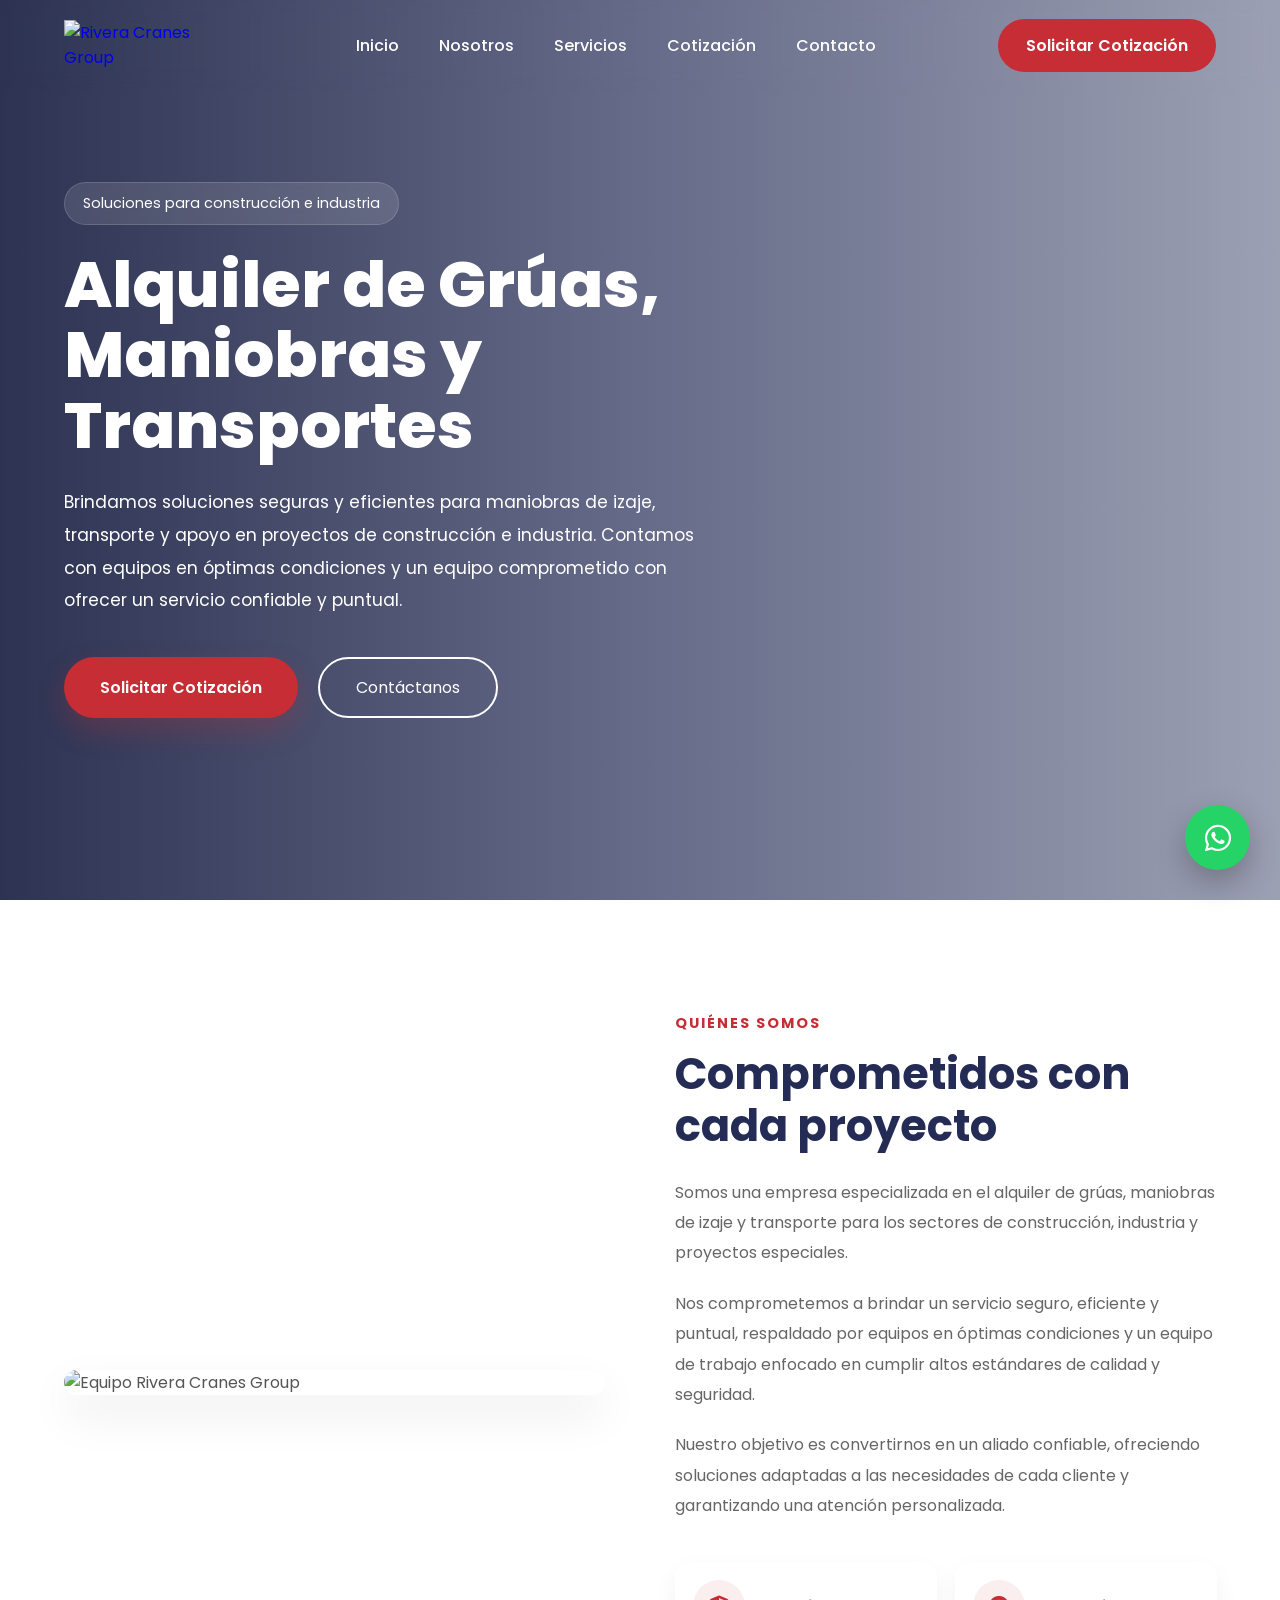
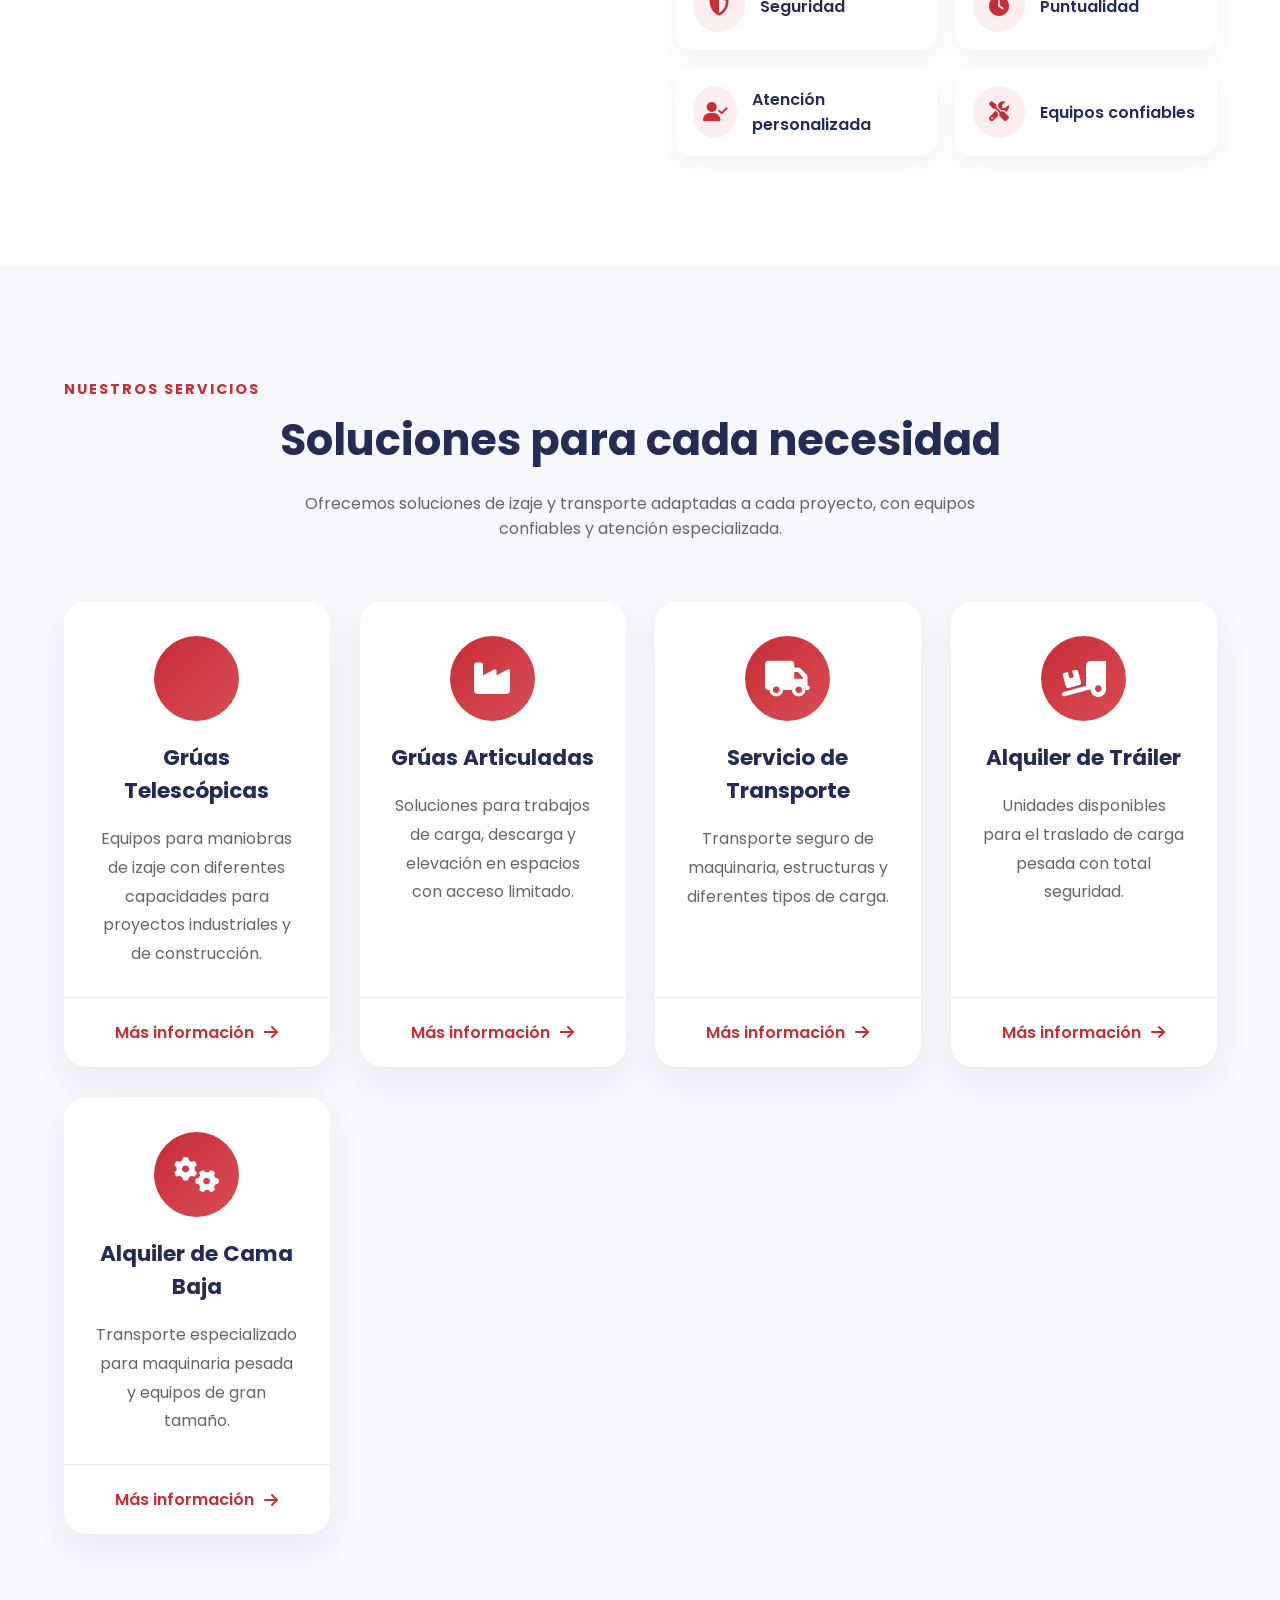
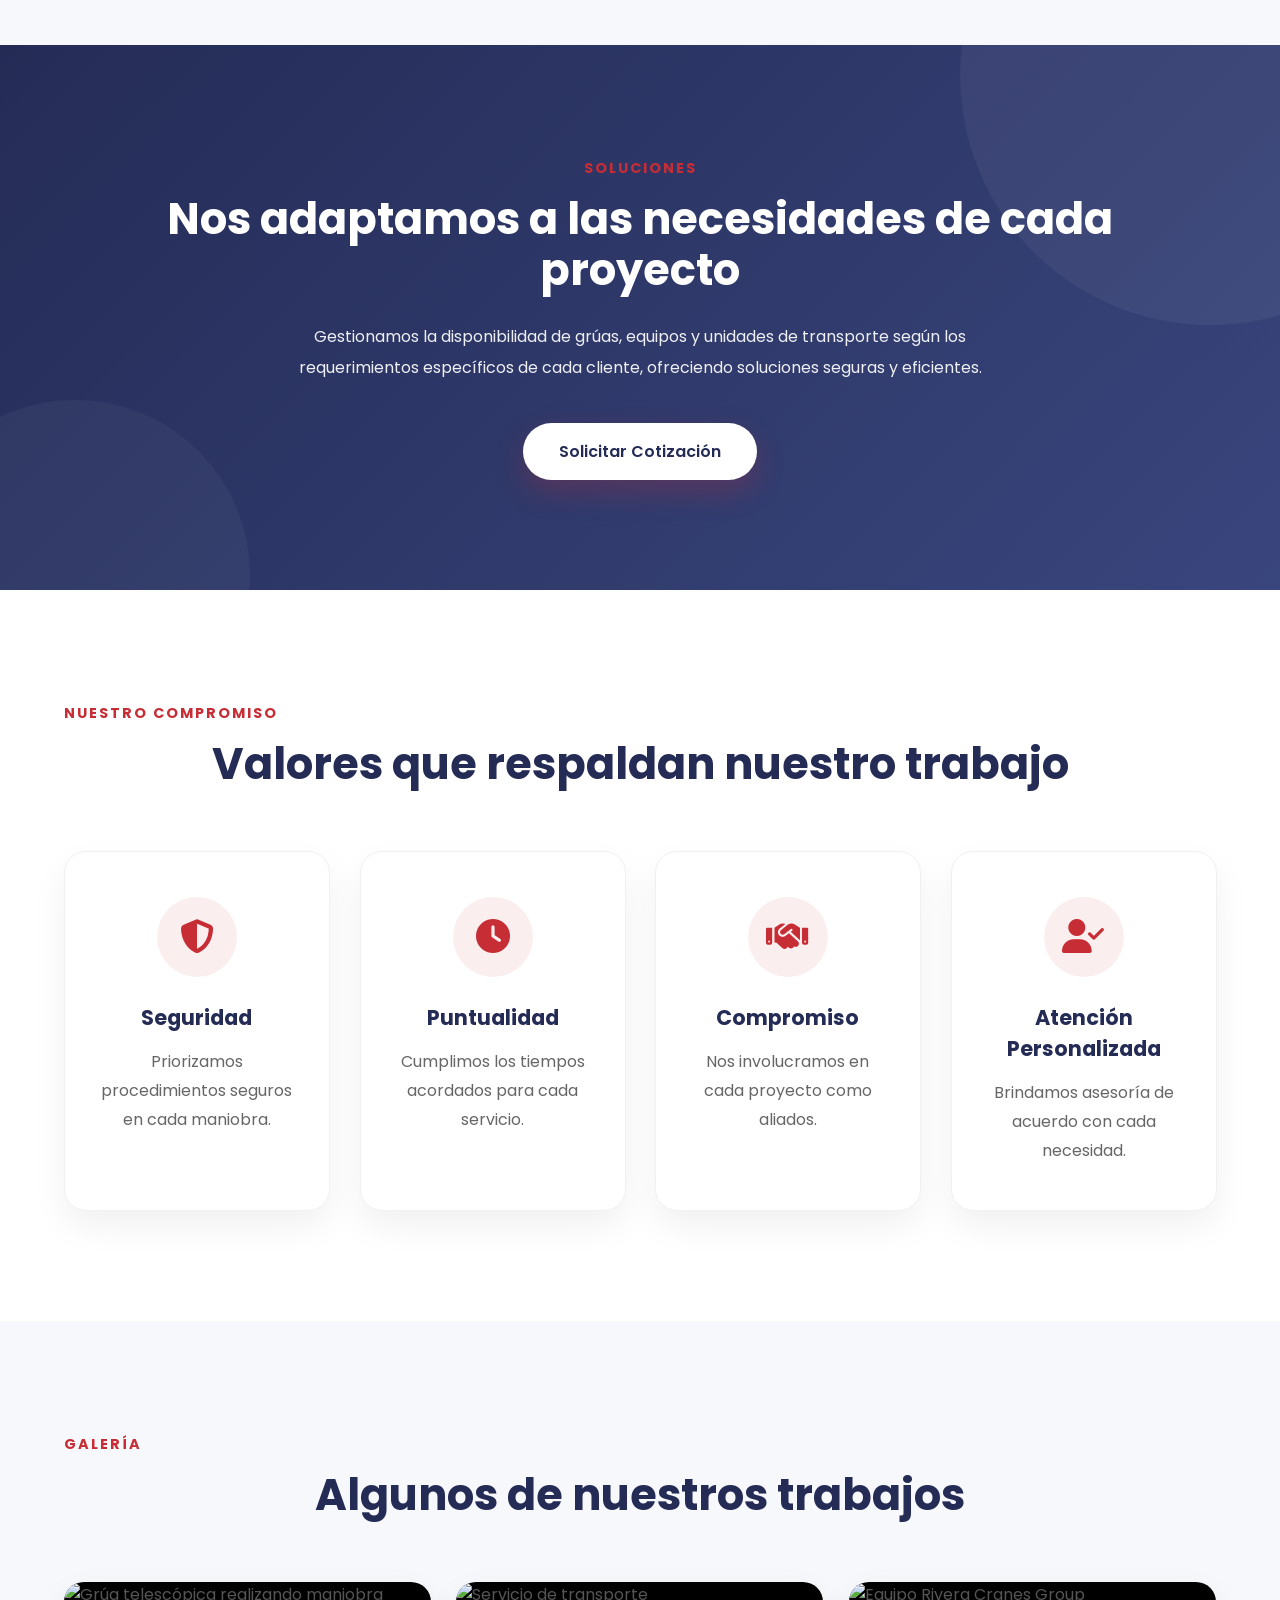
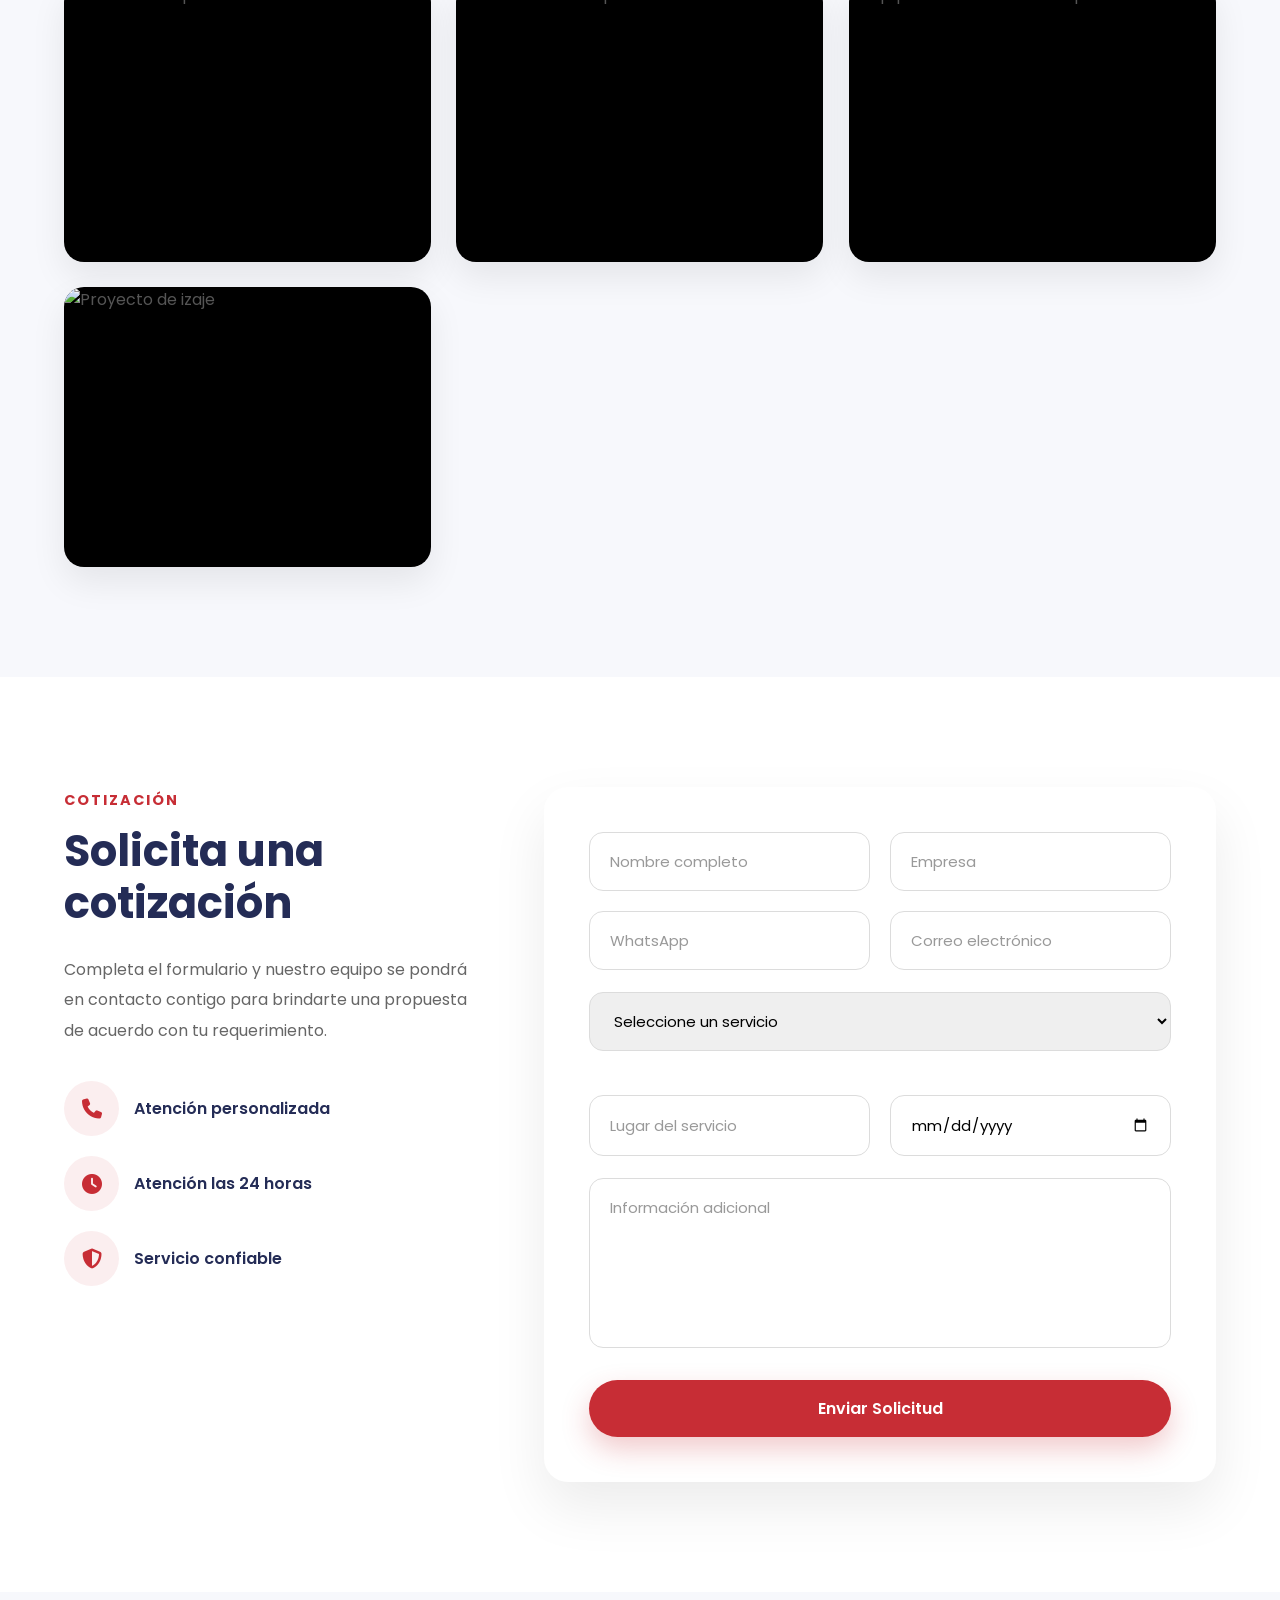
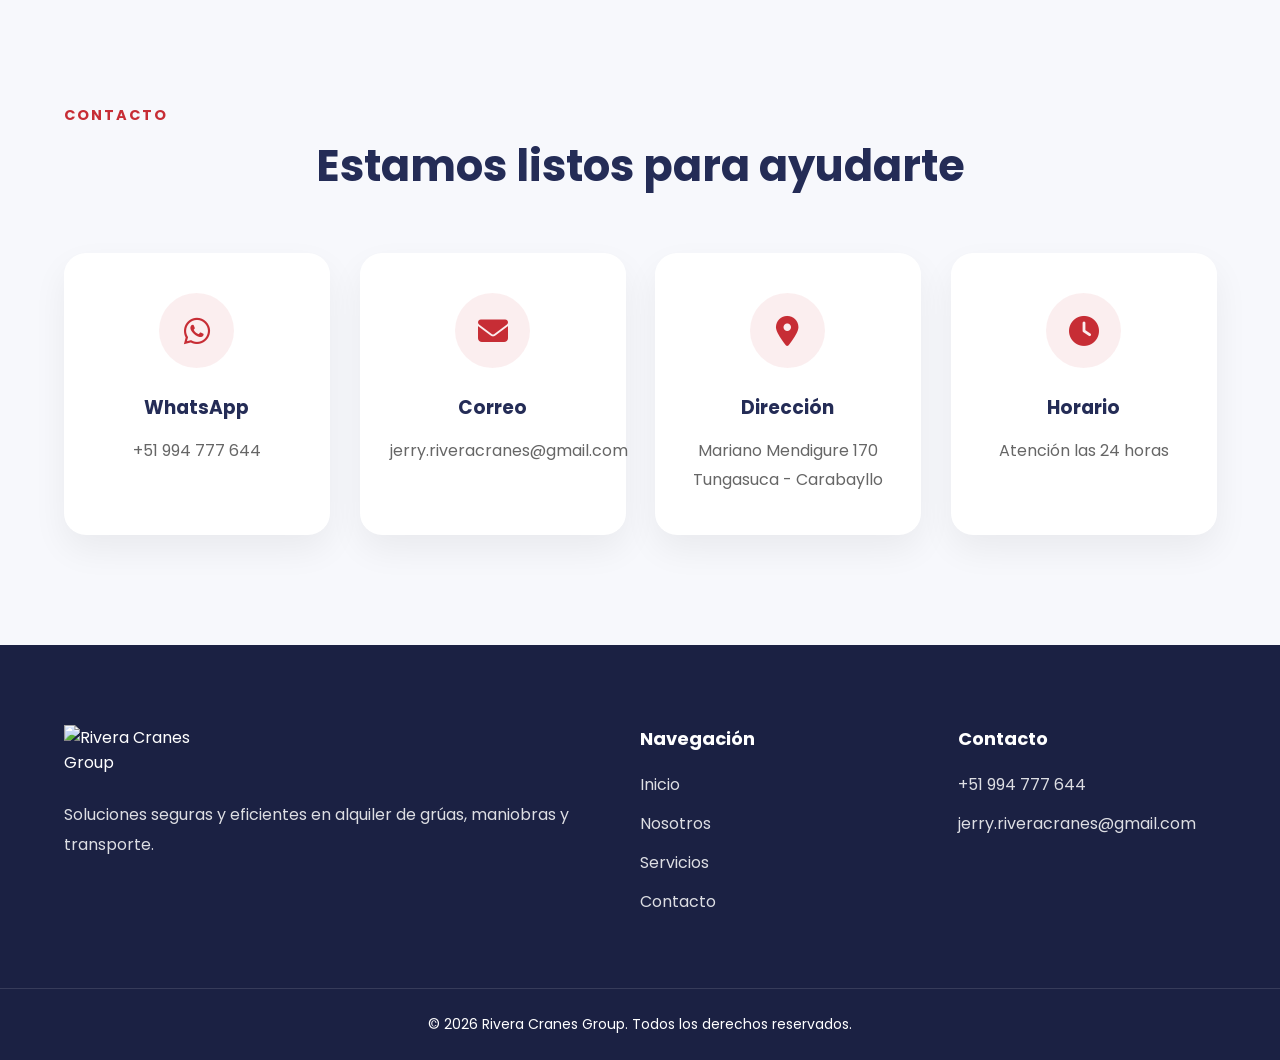
==== index.html @ 87d6855f "first commit" ====
<!DOCTYPE html>
<html lang="es">

<head>

    <meta charset="UTF-8">
    <meta name="viewport" content="width=device-width, initial-scale=1.0">

    <title>Rivera Cranes Group | Alquiler de Grúas, Maniobras y Transportes</title>

    <meta name="description"
        content="Rivera Cranes Group brinda soluciones en alquiler de grúas, maniobras de izaje y transporte para proyectos de construcción e industria.">

    <link rel="preconnect" href="https://fonts.googleapis.com">

    <link rel="preconnect" href="https://fonts.gstatic.com" crossorigin>

    <link
        href="https://fonts.googleapis.com/css2?family=Poppins:wght@300;400;500;600;700;800&display=swap"
        rel="stylesheet">

    <link rel="stylesheet"
        href="https://cdnjs.cloudflare.com/ajax/libs/font-awesome/6.7.1/css/all.min.css">

    <link rel="stylesheet" href="style.css">

</head>

<body>

<!-- ================= HEADER ================= -->

<header class="header">

    <div class="container">

        <nav class="navbar">

            <a href="#inicio" class="logo">

                <img src="logo.png" alt="Rivera Cranes Group" class="logo-img">

            </a>

            <ul class="nav-links">

                <li><a href="#inicio">Inicio</a></li>

                <li><a href="#nosotros">Nosotros</a></li>

                <li><a href="#servicios">Servicios</a></li>

                <li><a href="#cotizacion">Cotización</a></li>

                <li><a href="#contacto">Contacto</a></li>

            </ul>

            <a href="#cotizacion" class="btn-header">

                Solicitar Cotización

            </a>

            <div class="menu-mobile">

                <i class="fa-solid fa-bars"></i>

            </div>

        </nav>

    </div>

</header>

<!-- ================= HERO ================= -->

<section class="hero" id="inicio">

    <div class="hero-overlay"></div>

    <div class="container hero-grid">

        <div class="hero-content">

            <span class="hero-badge">

                Soluciones para construcción e industria

            </span>

            <h1>

                Alquiler de Grúas,
                Maniobras y
                Transportes

            </h1>

            <p>

                Brindamos soluciones seguras y eficientes para maniobras de
                izaje, transporte y apoyo en proyectos de construcción e
                industria. Contamos con equipos en óptimas condiciones y un
                equipo comprometido con ofrecer un servicio confiable y puntual.

            </p>

            <div class="hero-buttons">

                <a href="#cotizacion" class="btn-primary">

                    Solicitar Cotización

                </a>

                <a href="#contacto" class="btn-secondary">

                    Contáctanos

                </a>

            </div>

        </div>

    </div>

</section>

<main>

<!-- ================= NOSOTROS ================= -->

<section class="nosotros section" id="nosotros">

    <div class="container about-grid">

        <div class="about-image">

            <img
                src="img/nosotros.jpg"
                alt="Equipo Rivera Cranes Group">

        </div>

        <div class="about-text">

            <span class="section-subtitle">

                QUIÉNES SOMOS

            </span>

            <h2>

                Comprometidos con cada proyecto

            </h2>

            <p>

                Somos una empresa especializada en el alquiler de grúas,
                maniobras de izaje y transporte para los sectores de
                construcción, industria y proyectos especiales.

            </p>

            <p>

                Nos comprometemos a brindar un servicio seguro, eficiente
                y puntual, respaldado por equipos en óptimas condiciones
                y un equipo de trabajo enfocado en cumplir altos estándares
                de calidad y seguridad.

            </p>

            <p>

                Nuestro objetivo es convertirnos en un aliado confiable,
                ofreciendo soluciones adaptadas a las necesidades de cada
                cliente y garantizando una atención personalizada.

            </p>

            <div class="about-features">

                <div>

                    <i class="fa-solid fa-shield-halved"></i>

                    <span>Seguridad</span>

                </div>

                <div>

                    <i class="fa-solid fa-clock"></i>

                    <span>Puntualidad</span>

                </div>

                <div>

                    <i class="fa-solid fa-user-check"></i>

                    <span>Atención personalizada</span>

                </div>

                <div>

                    <i class="fa-solid fa-screwdriver-wrench"></i>

                    <span>Equipos confiables</span>

                </div>

            </div>

        </div>

    </div>

</section>

<!-- ================= SERVICIOS ================= -->

<section class="servicios section" id="servicios">

    <div class="container">

        <span class="section-subtitle">

            NUESTROS SERVICIOS

        </span>

        <h2>

            Soluciones para cada necesidad

        </h2>

        <p class="section-description">

            Ofrecemos soluciones de izaje y transporte adaptadas
            a cada proyecto, con equipos confiables y atención
            especializada.

        </p>

        <div class="services-grid">

            <article class="service-card">

                <div class="service-icon">

                    <i class="fa-solid fa-crane"></i>

                </div>

                <h3>

                    Grúas Telescópicas

                </h3>

                <p>

                    Equipos para maniobras de izaje con diferentes
                    capacidades para proyectos industriales y de
                    construcción.

                </p>

                <a href="servicios/gruas-telescopicas.html">

                    Más información

                    <i class="fa-solid fa-arrow-right"></i>

                </a>

            </article>

            <article class="service-card">

                <div class="service-icon">

                    <i class="fa-solid fa-industry"></i>

                </div>

                <h3>

                    Grúas Articuladas

                </h3>

                <p>

                    Soluciones para trabajos de carga, descarga
                    y elevación en espacios con acceso limitado.

                </p>

                <a href="servicios/gruas-articuladas.html">

                    Más información

                    <i class="fa-solid fa-arrow-right"></i>

                </a>

            </article>

            <article class="service-card">

                <div class="service-icon">

                    <i class="fa-solid fa-truck"></i>

                </div>

                <h3>

                    Servicio de Transporte

                </h3>

                <p>

                    Transporte seguro de maquinaria,
                    estructuras y diferentes tipos
                    de carga.

                </p>

                <a href="servicios/transporte.html">

                    Más información

                    <i class="fa-solid fa-arrow-right"></i>

                </a>

            </article>

            <article class="service-card">

                <div class="service-icon">

                    <i class="fa-solid fa-truck-ramp-box"></i>

                </div>

                <h3>

                    Alquiler de Tráiler

                </h3>

                <p>

                    Unidades disponibles para el traslado
                    de carga pesada con total seguridad.

                </p>

                <a href="servicios/trailer.html">

                    Más información

                    <i class="fa-solid fa-arrow-right"></i>

                </a>

            </article>

            <article class="service-card">

                <div class="service-icon">

                    <i class="fa-solid fa-gears"></i>

                </div>

                <h3>

                    Alquiler de Cama Baja

                </h3>

                <p>

                    Transporte especializado para maquinaria
                    pesada y equipos de gran tamaño.

                </p>

                <a href="servicios/cama-baja.html">

                    Más información

                    <i class="fa-solid fa-arrow-right"></i>

                </a>

            </article>

        </div>

    </div>

</section>

<!-- ================= SOLUCIONES ================= -->

<section class="soluciones section">

    <div class="container">

        <span class="section-subtitle">

            SOLUCIONES

        </span>

        <h2>

            Nos adaptamos a las necesidades de cada proyecto

        </h2>

        <p>

            Gestionamos la disponibilidad de grúas, equipos y unidades
            de transporte según los requerimientos específicos de cada
            cliente, ofreciendo soluciones seguras y eficientes.

        </p>

        <a href="#cotizacion" class="btn-primary">

            Solicitar Cotización

        </a>

    </div>

</section>

<!-- ================= COMPROMISO ================= -->

<section class="compromiso section">

    <div class="container">

        <span class="section-subtitle">

            NUESTRO COMPROMISO

        </span>

        <h2>

            Valores que respaldan nuestro trabajo

        </h2>

        <div class="commit-grid">

            <article class="commit-card">

                <i class="fa-solid fa-shield-halved"></i>

                <h3>Seguridad</h3>

                <p>

                    Priorizamos procedimientos seguros en cada maniobra.

                </p>

            </article>

            <article class="commit-card">

                <i class="fa-solid fa-clock"></i>

                <h3>Puntualidad</h3>

                <p>

                    Cumplimos los tiempos acordados para cada servicio.

                </p>

            </article>

            <article class="commit-card">

                <i class="fa-solid fa-handshake"></i>

                <h3>Compromiso</h3>

                <p>

                    Nos involucramos en cada proyecto como aliados.

                </p>

            </article>

            <article class="commit-card">

                <i class="fa-solid fa-user-check"></i>

                <h3>Atención Personalizada</h3>

                <p>

                    Brindamos asesoría de acuerdo con cada necesidad.

                </p>

            </article>

        </div>

    </div>

</section>

<!-- ================= GALERÍA ================= -->

<section class="galeria section">

    <div class="container">

        <span class="section-subtitle">

            GALERÍA

        </span>

        <h2>

            Algunos de nuestros trabajos

        </h2>

        <div class="gallery-grid">

            <div class="gallery-item">

                <img src="img/gallery1.jpg"
                    alt="Grúa telescópica realizando maniobra"
                    loading="lazy">

            </div>

            <div class="gallery-item">

                <img src="img/gallery2.jpg"
                    alt="Servicio de transporte"
                    loading="lazy">

            </div>

            <div class="gallery-item">

                <img src="img/gallery3.jpg"
                    alt="Equipo Rivera Cranes Group"
                    loading="lazy">

            </div>

            <div class="gallery-item">

                <img src="img/gallery4.jpg"
                    alt="Proyecto de izaje"
                    loading="lazy">

            </div>

        </div>

    </div>

</section>

<!-- ================= COTIZACIÓN ================= -->

<section class="cotizacion section" id="cotizacion">

    <div class="container">

        <div class="quote-wrapper">

            <div class="quote-info">

                <span class="section-subtitle">

                    COTIZACIÓN

                </span>

                <h2>

                    Solicita una cotización

                </h2>

                <p>

                    Completa el formulario y nuestro equipo se pondrá
                    en contacto contigo para brindarte una propuesta
                    de acuerdo con tu requerimiento.

                </p>

                <div class="quote-items">

                    <div>

                        <i class="fa-solid fa-phone"></i>

                        Atención personalizada

                    </div>

                    <div>

                        <i class="fa-solid fa-clock"></i>

                        Atención las 24 horas

                    </div>

                    <div>

                        <i class="fa-solid fa-shield-halved"></i>

                        Servicio confiable

                    </div>

                </div>

            </div>

            <div class="quote-form">

                <form id="quote-form">

                    <div class="form-grid">

                        <input type="text" placeholder="Nombre completo">

                        <input type="text" placeholder="Empresa">

                        <input type="tel" placeholder="WhatsApp">

                        <input type="email" placeholder="Correo electrónico">

                    </div>

                    <select id="servicio">

                        <option value="">
                            Seleccione un servicio
                        </option>

                        <option value="telescopica">
                            Grúas Telescópicas
                        </option>

                        <option value="articulada">
                            Grúas Articuladas
                        </option>

                        <option value="transporte">
                            Servicio de Transporte
                        </option>

                        <option value="trailer">
                            Alquiler de Tráiler
                        </option>

                        <option value="cama">
                            Alquiler de Cama Baja
                        </option>

                    </select>

                    <div id="extra-fields"></div>

                    <div class="form-grid">

                        <input type="text"
                            placeholder="Lugar del servicio">

                        <input type="date">

                    </div>

                    <textarea
                        placeholder="Información adicional"></textarea>

                    <button type="submit" class="btn-primary">

                        Enviar Solicitud

                    </button>

                </form>

            </div>

        </div>

    </div>

</section>

<!-- ================= CONTACTO ================= -->

<section class="contacto section" id="contacto">

    <div class="container">

        <span class="section-subtitle">

            CONTACTO

        </span>

        <h2>

            Estamos listos para ayudarte

        </h2>

        <div class="contact-grid">

            <div class="contact-card">

                <i class="fa-brands fa-whatsapp"></i>

                <h3>

                    WhatsApp

                </h3>

                <p>

                    +51 994 777 644

                </p>

            </div>

            <div class="contact-card">

                <i class="fa-solid fa-envelope"></i>

                <h3>

                    Correo

                </h3>

                <p>

                    jerry.riveracranes@gmail.com

                </p>

            </div>

            <div class="contact-card">

                <i class="fa-solid fa-location-dot"></i>

                <h3>

                    Dirección

                </h3>

                <p>

                    Mariano Mendigure 170<br>
                    Tungasuca - Carabayllo

                </p>

            </div>

            <div class="contact-card">

                <i class="fa-solid fa-clock"></i>

                <h3>

                    Horario

                </h3>

                <p>

                    Atención las 24 horas

                </p>

            </div>

        </div>

    </div>

</section>

<!-- ================= FOOTER ================= -->

<footer>

    <div class="container footer-grid">

        <div class="footer-brand">

            <img
                src="img/logo.png"
                alt="Rivera Cranes Group">

            <p>

                Soluciones seguras y eficientes en alquiler de grúas,
                maniobras y transporte.

            </p>

        </div>

        <div>

            <h4>

                Navegación

            </h4>

            <a href="#inicio">Inicio</a>

            <a href="#nosotros">Nosotros</a>

            <a href="#servicios">Servicios</a>

            <a href="#contacto">Contacto</a>

        </div>

        <div>

            <h4>

                Contacto

            </h4>

            <p>

                +51 994 777 644

            </p>

            <p>

                jerry.riveracranes@gmail.com

            </p>

        </div>

    </div>

    <div class="footer-copy">

        © 2026 Rivera Cranes Group.
        Todos los derechos reservados.

    </div>

</footer>

<a href="https://wa.me/51994777644"
    class="whatsapp"
    target="_blank">

    <i class="fa-brands fa-whatsapp"></i>

</a>

<script src="script.js"></script>

</main>

</body>

</html>
---- style.css ----
/*==================================================
  RESET
==================================================*/

*{
    margin:0;
    padding:0;
    box-sizing:border-box;
}

:root{

    --azul:#242C56;
    --azul-dark:#1B2143;
    --rojo:#C72D35;
    --rojo-hover:#A92028;
    --gris:#555;
    --gris-claro:#F7F8FC;
    --gris-border:#E8EAF0;
    --blanco:#fff;

    --radius:18px;

    --shadow:
    0 20px 45px rgba(0,0,0,.08);

    --transition:.35s;

}

html{

    scroll-behavior:smooth;

}

body{

    font-family:'Poppins',sans-serif;

    color:var(--gris);

    background:white;

    overflow-x:hidden;

}

img{

    display:block;

    width:100%;

}

a{

    text-decoration:none;

}

.container{

    width:min(90%,1200px);

    margin:auto;

}

.section{

    padding:110px 0;

}

.section-subtitle{

    display:inline-block;

    color:var(--rojo);

    font-size:.9rem;

    font-weight:700;

    letter-spacing:2px;

    margin-bottom:15px;

}

h2{

    color:var(--azul);

    font-size:2.7rem;

    line-height:1.2;

    margin-bottom:25px;

}

.section-description{

    max-width:720px;

    margin:auto;

    text-align:center;

    margin-bottom:60px;

    color:#666;

}

.btn-primary{

    background:var(--rojo);

    color:white;

    padding:16px 36px;

    border-radius:50px;

    font-weight:600;

    border:none;

    transition:var(--transition);

    display:inline-flex;

    align-items:center;

    justify-content:center;

    cursor:pointer;

}

.btn-primary:hover{

    background:var(--rojo-hover);

    transform:translateY(-4px);

}

.btn-secondary{

    padding:16px 36px;

    border:2px solid white;

    color:white;

    border-radius:50px;

    transition:.3s;

}

.btn-secondary:hover{

    background:white;

    color:var(--azul);

}

/*==================================================
HEADER
==================================================*/

.header{

    position:fixed;

    width:100%;

    top:0;

    left:0;

    z-index:999;

    transition:.4s;

}

.header.scrolled{

    background:white;

    box-shadow:0 10px 35px rgba(0,0,0,.08);

}

.header.scrolled .nav-links a{

    color:var(--azul);

}

.header.scrolled .menu-mobile{

    color:var(--azul);

}

.navbar{

    display:flex;

    justify-content:space-between;

    align-items:center;

    height:90px;

}

.logo{

    display:flex;
    align-items:center;
    height:100%;

}

.logo img{

    width:170px;
    max-width:100%;
    max-height:60px;
    height:auto;
    object-fit:contain;

}

.logo-img{

    display:block;

}

.nav-links{

    display:flex;

    list-style:none;

    gap:40px;

}

.nav-links a{

    color:white;

    font-weight:500;

    transition:.3s;

}

.nav-links a:hover{

    color:var(--rojo);

}

.btn-header{

    background:var(--rojo);

    color:white;

    padding:14px 28px;

    border-radius:50px;

    font-weight:600;

    transition:.3s;

}

.btn-header:hover{

    background:var(--rojo-hover);

}

.menu-mobile{

    display:none;

    font-size:28px;

    color:white;

    cursor:pointer;

}

/*==================================================
HERO
==================================================*/

.hero{

    min-height:100vh;

    background:

    url(img/hero.jpg)

    center center/cover;

    position:relative;

    display:flex;

    align-items:center;

}

.hero-overlay{

    position:absolute;

    inset:0;

    background:

    linear-gradient(

    90deg,

    rgba(27,33,67,.92),

    rgba(36,44,86,.70),

    rgba(36,44,86,.45)

    );

}

.hero-grid{

    position:relative;

    z-index:2;

    display:grid;

    align-items:center;

    min-height:100vh;

}

.hero-content{

    max-width:720px;

    color:white;

}

.hero-badge{

    display:inline-block;

    background:rgba(255,255,255,.12);

    backdrop-filter:blur(8px);

    border:1px solid rgba(255,255,255,.15);

    color:white;

    padding:10px 18px;

    border-radius:40px;

    margin-bottom:25px;

    font-size:.9rem;

}

.hero h1{

    font-size:4rem;

    line-height:1.1;

    margin-bottom:25px;

    font-weight:800;

}

.hero p{

    font-size:1.08rem;

    line-height:1.9;

    margin-bottom:40px;

    max-width:650px;

}

.hero-buttons{

    display:flex;

    gap:20px;

    flex-wrap:wrap;

}

/*==================================================
NOSOTROS
==================================================*/

.about-grid{

    display:grid;
    grid-template-columns:1fr 1fr;
    gap:70px;
    align-items:center;

}

.about-image{

    position:relative;

}

.about-image img{

    border-radius:24px;
    box-shadow:var(--shadow);

}

.about-text h2{

    text-align:left;

}

.about-text p{

    margin-bottom:20px;
    line-height:1.9;
    color:#666;

}

.about-features{

    display:grid;
    grid-template-columns:repeat(2,1fr);
    gap:18px;
    margin-top:40px;

}

.about-features div{

    display:flex;
    align-items:center;
    gap:15px;

    background:white;

    padding:18px;

    border-radius:16px;

    box-shadow:0 10px 25px rgba(0,0,0,.05);

    transition:.3s;

}

.about-features div:hover{

    transform:translateY(-6px);

}

.about-features i{

    width:52px;
    height:52px;

    display:flex;
    align-items:center;
    justify-content:center;

    border-radius:50%;

    background:rgba(199,45,53,.08);

    color:var(--rojo);

    font-size:20px;

}

.about-features span{

    font-weight:600;
    color:var(--azul);

}

/*==================================================
SERVICIOS
==================================================*/

.servicios{

    background:var(--gris-claro);

}

.servicios h2{

    text-align:center;

}

.services-grid{

    display:grid;

    grid-template-columns:
    repeat(auto-fit,minmax(260px,1fr));

    gap:30px;

}

.service-card{

    background:white;

    border-radius:22px;

    overflow:hidden;

    box-shadow:
    0 15px 35px rgba(0,0,0,.06);

    transition:.35s;

    display:flex;

    flex-direction:column;

}

.service-card:hover{

    transform:
    translateY(-10px);

    box-shadow:
    0 30px 50px rgba(0,0,0,.12);

}

.service-icon{

    width:85px;

    height:85px;

    margin:35px auto 20px;

    border-radius:50%;

    display:flex;

    align-items:center;

    justify-content:center;

    background:

    linear-gradient(
    135deg,
    var(--rojo),
    #d84d55
    );

}

.service-icon i{

    color:white;

    font-size:36px;

}

.service-card h3{

    text-align:center;

    color:var(--azul);

    font-size:1.35rem;

    margin-bottom:18px;

    padding:0 30px;

}

.service-card p{

    text-align:center;

    color:#666;

    line-height:1.8;

    padding:0 30px;

    margin-bottom:28px;

    flex:1;

}

.service-card a{

    display:flex;

    justify-content:center;

    align-items:center;

    gap:10px;

    color:var(--rojo);

    font-weight:600;

    padding:22px;

    border-top:1px solid #ececec;

    transition:.3s;

}

.service-card a:hover{

    background:var(--rojo);

    color:white;

}

.service-card a i{

    transition:.3s;

}

.service-card a:hover i{

    transform:translateX(6px);

}

/*==================================================
SOLUCIONES
==================================================*/

.soluciones{

    position:relative;

    background:

    linear-gradient(
    135deg,
    var(--azul),
    #39457d
    );

    color:white;

    text-align:center;

    overflow:hidden;

}

.soluciones::before{

    content:"";

    position:absolute;

    width:500px;

    height:500px;

    border-radius:50%;

    background:

    rgba(255,255,255,.05);

    top:-220px;

    right:-180px;

}

.soluciones::after{

    content:"";

    position:absolute;

    width:350px;

    height:350px;

    border-radius:50%;

    background:

    rgba(255,255,255,.04);

    bottom:-160px;

    left:-100px;

}

.soluciones .container{

    position:relative;

    z-index:2;

}

.soluciones h2{

    color:white;

}

.soluciones p{

    max-width:760px;

    margin:0 auto 40px;

    line-height:1.9;

    opacity:.92;

}

.soluciones .btn-primary{

    background:white;

    color:var(--azul);

}

.soluciones .btn-primary:hover{

    background:#f2f2f2;

}

/*==================================================
COMPROMISO
==================================================*/

.compromiso{

    background:#fff;

}

.compromiso h2{

    text-align:center;

}

.commit-grid{

    display:grid;

    grid-template-columns:
    repeat(auto-fit,minmax(240px,1fr));

    gap:30px;

    margin-top:60px;

}

.commit-card{

    background:white;

    border-radius:22px;

    padding:45px 30px;

    text-align:center;

    box-shadow:
    0 15px 35px rgba(0,0,0,.06);

    transition:.35s;

    border:1px solid #f0f0f0;

}

.commit-card:hover{

    transform:translateY(-10px);

    box-shadow:
    0 25px 50px rgba(0,0,0,.10);

}

.commit-card i{

    width:80px;

    height:80px;

    margin:auto;

    display:flex;

    align-items:center;

    justify-content:center;

    border-radius:50%;

    background:
    rgba(199,45,53,.08);

    color:var(--rojo);

    font-size:34px;

    margin-bottom:25px;

}

.commit-card h3{

    color:var(--azul);

    margin-bottom:15px;

    font-size:1.3rem;

}

.commit-card p{

    color:#666;

    line-height:1.8;

}

/*==================================================
GALERÍA
==================================================*/

.galeria{

    background:var(--gris-claro);

}

.galeria h2{

    text-align:center;

}

.gallery-grid{

    display:grid;

    grid-template-columns:
    repeat(auto-fit,minmax(280px,1fr));

    gap:25px;

    margin-top:60px;

}

.gallery-item{

    overflow:hidden;

    border-radius:20px;

    cursor:pointer;

    position:relative;

    box-shadow:
    0 15px 35px rgba(0,0,0,.08);

}

.gallery-item img{

    height:280px;

    object-fit:cover;

    transition:.6s;

}

.gallery-item:hover img{

    transform:scale(1.08);

}

.gallery-item::before{

    content:"";

    position:absolute;

    inset:0;

    background:

    rgba(36,44,86,.25);

    opacity:0;

    transition:.4s;

    z-index:2;

}

.gallery-item:hover::before{

    opacity:1;

}

/*==================================================
COTIZACIÓN
==================================================*/

.cotizacion{

    background:white;

}

.quote-wrapper{

    display:grid;

    grid-template-columns:

    420px 1fr;

    gap:60px;

    align-items:flex-start;

}

.quote-info{

    position:sticky;

    top:120px;

}

.quote-info h2{

    text-align:left;

}

.quote-info p{

    line-height:1.9;

    color:#666;

    margin-bottom:35px;

}

.quote-items{

    display:flex;

    flex-direction:column;

    gap:20px;

}

.quote-items div{

    display:flex;

    align-items:center;

    gap:15px;

    color:var(--azul);

    font-weight:600;

}

.quote-items i{

    width:55px;

    height:55px;

    display:flex;

    justify-content:center;

    align-items:center;

    border-radius:50%;

    background:
    rgba(199,45,53,.08);

    color:var(--rojo);

    font-size:20px;

}

.quote-form{

    background:white;

    border-radius:24px;

    padding:45px;

    box-shadow:
    0 25px 55px rgba(0,0,0,.08);

}

.form-grid{

    display:grid;

    grid-template-columns:

    repeat(2,1fr);

    gap:20px;

}

#quote-form{

    display:flex;

    flex-direction:column;

    gap:22px;

}

#quote-form input,

#quote-form select,

#quote-form textarea{

    width:100%;

    padding:17px 20px;

    border-radius:14px;

    border:1px solid #dcdcdc;

    outline:none;

    transition:.3s;

    font-size:15px;

    font-family:'Poppins',sans-serif;

}

#quote-form textarea{

    min-height:170px;

    resize:none;

}

#quote-form input:focus,

#quote-form select:focus,

#quote-form textarea:focus{

    border-color:var(--rojo);

    box-shadow:

    0 0 0 4px

    rgba(199,45,53,.12);

}

#quote-form button{

    margin-top:10px;

    width:100%;

    font-size:16px;

}

/*==================================================
CONTACTO
==================================================*/

.contacto{

    background:var(--gris-claro);

}

.contacto h2{

    text-align:center;

}

.contact-grid{

    display:grid;

    grid-template-columns:

    repeat(auto-fit,minmax(250px,1fr));

    gap:30px;

    margin-top:60px;

}

.contact-card{

    background:white;

    border-radius:22px;

    padding:40px 30px;

    text-align:center;

    transition:.35s;

    box-shadow:

    0 15px 35px rgba(0,0,0,.06);

}

.contact-card:hover{

    transform:translateY(-8px);

    box-shadow:

    0 25px 45px rgba(0,0,0,.10);

}

.contact-card i{

    width:75px;

    height:75px;

    margin:auto;

    display:flex;

    align-items:center;

    justify-content:center;

    border-radius:50%;

    background:

    rgba(199,45,53,.08);

    color:var(--rojo);

    font-size:30px;

    margin-bottom:25px;

}

.contact-card h3{

    color:var(--azul);

    margin-bottom:15px;

}

.contact-card p{

    color:#666;

    line-height:1.8;

}

/*==================================================
FOOTER
==================================================*/

footer{

    background:var(--azul-dark);

    color:white;

    padding:80px 0 0;

}

.footer-grid{

    display:grid;

    grid-template-columns:

    2fr 1fr 1fr;

    gap:60px;

}

.footer-brand img{

    width:170px;

    margin-bottom:25px;

}

.footer-brand p{

    line-height:1.9;

    opacity:.85;

}

footer h4{

    margin-bottom:20px;

    font-size:18px;

}

footer a{

    display:block;

    color:white;

    opacity:.85;

    margin-bottom:14px;

    transition:.3s;

}

footer a:hover{

    color:var(--rojo);

    opacity:1;

}

footer p{

    margin-bottom:14px;

    opacity:.85;

}

.footer-copy{

    margin-top:60px;

    padding:25px 0;

    text-align:center;

    border-top:

    1px solid

    rgba(255,255,255,.12);

    font-size:14px;

}

/*==================================================
WHATSAPP
==================================================*/

.whatsapp{

    position:fixed;

    right:30px;

    bottom:30px;

    width:65px;

    height:65px;

    border-radius:50%;

    background:#25D366;

    display:flex;

    align-items:center;

    justify-content:center;

    color:white;

    font-size:30px;

    z-index:999;

    box-shadow:

    0 12px 30px

    rgba(0,0,0,.25);

    transition:.35s;

}

.whatsapp:hover{

    transform:

    translateY(-8px)

    scale(1.08);

}

/*==================================================
ANIMACIONES
==================================================*/

.section{

    opacity:0;

    transform:

    translateY(60px);

    transition:

    opacity .8s ease,

    transform .8s ease;

}

.section.show{

    opacity:1;

    transform:

    translateY(0);

}

.service-card,

.commit-card,

.contact-card,

.gallery-item,

.about-features div{

    transition:

    transform .35s,

    box-shadow .35s;

}

/*==================================================
SCROLLBAR
==================================================*/

::-webkit-scrollbar{

    width:10px;

}

::-webkit-scrollbar-track{

    background:#ececec;

}

::-webkit-scrollbar-thumb{

    background:var(--rojo);

    border-radius:50px;

}

::-webkit-scrollbar-thumb:hover{

    background:#a91f27;

}

/*==================================================
UTILIDADES
==================================================*/

.text-center{

    text-align:center;

}

.mt-40{

    margin-top:40px;

}

.mt-60{

    margin-top:60px;

}

.mb-30{

    margin-bottom:30px;

}

.shadow{

    box-shadow:var(--shadow);

}

.radius{

    border-radius:var(--radius);

}

/*==================================================
RESPONSIVE
==================================================*/

@media (max-width:1200px){

.container{

    width:92%;

}

.hero h1{

    font-size:3.4rem;

}

.quote-wrapper{

    grid-template-columns:1fr;

    gap:50px;

}

.quote-info{

    position:relative;

    top:auto;

}

.footer-grid{

    gap:40px;

}

}

/*========================================*/

@media (max-width:992px){

.section{

    padding:90px 0;

}

.hero{

    min-height:850px;

}

.hero-grid{

    min-height:850px;

}

.hero h1{

    font-size:3rem;

}

.hero p{

    font-size:1rem;

}

.about-grid{

    grid-template-columns:1fr;

    gap:50px;

}

.about-image{

    order:-1;

}

.services-grid{

    grid-template-columns:

    repeat(2,1fr);

}

.commit-grid{

    grid-template-columns:

    repeat(2,1fr);

}

.gallery-grid{

    grid-template-columns:

    repeat(2,1fr);

}

.contact-grid{

    grid-template-columns:

    repeat(2,1fr);

}

.footer-grid{

    grid-template-columns:

    1fr;

    text-align:center;

}

.footer-brand img{

    margin:auto auto 25px;

}

}

/*========================================*/

@media (max-width:768px){

.header{

    background:rgba(36,44,86,.97);

}

.navbar{

    height:80px;

}

.logo img{

    width:145px;

}

.menu-mobile{

    display:flex;

    align-items:center;

    justify-content:center;

}

.btn-header{

    display:none;

}

.nav-links{

    position:absolute;

    top:80px;

    left:0;

    width:100%;

    background:white;

    display:flex;

    flex-direction:column;

    align-items:center;

    gap:0;

    max-height:0;

    overflow:hidden;

    transition:.4s;

    box-shadow:

    0 20px 35px rgba(0,0,0,.08);

}

.nav-links.active{

    max-height:420px;

    padding:25px 0;

}

.nav-links li{

    width:100%;

    text-align:center;

}

.nav-links a{

    display:block;

    color:var(--azul);

    padding:18px;

}

.hero{

    min-height:100vh;

}

.hero-grid{

    min-height:100vh;

}

.hero-content{

    text-align:center;

}

.hero h1{

    font-size:2.5rem;

}

.hero p{

    margin:auto auto 35px;

}

.hero-buttons{

    justify-content:center;

}

.hero-badge{

    margin-bottom:20px;

}

.about-features{

    grid-template-columns:1fr;

}

.services-grid{

    grid-template-columns:1fr;

}

.commit-grid{

    grid-template-columns:1fr;

}

.gallery-grid{

    grid-template-columns:1fr;

}

.contact-grid{

    grid-template-columns:1fr;

}

.form-grid{

    grid-template-columns:1fr;

}

.quote-form{

    padding:30px;

}

.quote-info{

    text-align:center;

}

.quote-info h2{

    text-align:center;

}

.quote-items{

    align-items:center;

}

.footer-copy{

    padding:20px;

}

}

/*========================================*/

@media (max-width:576px){

.section{

    padding:75px 0;

}

h2{

    font-size:2rem;

}

.hero h1{

    font-size:2.1rem;

}

.hero p{

    font-size:.95rem;

}

.hero-buttons{

    flex-direction:column;

}

.btn-primary,

.btn-secondary{

    width:100%;

}

.service-card{

    border-radius:18px;

}

.commit-card{

    padding:35px 25px;

}

.contact-card{

    padding:35px 25px;

}

.gallery-item img{

    height:230px;

}

.quote-form{

    padding:25px;

}

#quote-form input,

#quote-form select,

#quote-form textarea{

    padding:15px;

}

.whatsapp{

    width:58px;

    height:58px;

    right:18px;

    bottom:18px;

    font-size:27px;

}

}

/*==================================================
MICROINTERACCIONES
==================================================*/

html{

    scroll-padding-top:90px;

}

::selection{

    background:var(--rojo);

    color:#fff;

}

a,
button{

    transition:all .3s ease;

}

button{

    font-family:'Poppins',sans-serif;

}

img{

    user-select:none;

    -webkit-user-drag:none;

}

.service-card,
.commit-card,
.contact-card,
.gallery-item,
.about-features div,
.quote-form{

    will-change:transform;

}

/*==================================================
HEADER EFECTOS
==================================================*/

.header{

    backdrop-filter:blur(10px);

}

.nav-links a{

    position:relative;

}

.nav-links a::after{

    content:"";

    position:absolute;

    left:0;

    bottom:-8px;

    width:0;

    height:2px;

    background:var(--rojo);

    transition:.35s;

}

.nav-links a:hover::after{

    width:100%;

}

/*==================================================
BOTONES
==================================================*/

.btn-primary{

    box-shadow:

    0 12px 28px

    rgba(199,45,53,.25);

}

.btn-primary:hover{

    box-shadow:

    0 20px 40px

    rgba(199,45,53,.35);

}

.btn-secondary:hover{

    box-shadow:

    0 15px 35px

    rgba(255,255,255,.25);

}

/*==================================================
SERVICIOS
==================================================*/

.service-card{

    position:relative;

}

.service-card::before{

    content:"";

    position:absolute;

    top:0;

    left:0;

    width:100%;

    height:5px;

    background:var(--rojo);

    transform:scaleX(0);

    transform-origin:left;

    transition:.35s;

}

.service-card:hover::before{

    transform:scaleX(1);

}

/*==================================================
GALERÍA
==================================================*/

.gallery-item{

    background:#000;

}

.gallery-item img{

    transition:

    transform .6s,

    opacity .6s;

}

.gallery-item:hover img{

    opacity:.9;

}

/*==================================================
FORMULARIO
==================================================*/

#quote-form input::placeholder,

#quote-form textarea::placeholder{

    color:#999;

}

#quote-form select{

    cursor:pointer;

}

#extra-fields{

    display:grid;

    gap:20px;

}

/*==================================================
FOOTER
==================================================*/

.footer-brand img{

    transition:.35s;

}

.footer-brand img:hover{

    transform:scale(1.03);

}

/*==================================================
WHATSAPP
==================================================*/

.whatsapp{

    animation:whatsappFloat 2.8s ease-in-out infinite;

}

@keyframes whatsappFloat{

    0%{

        transform:translateY(0);

    }

    50%{

        transform:translateY(-6px);

    }

    100%{

        transform:translateY(0);

    }

}

/*==================================================
ANIMACIONES
==================================================*/

@keyframes fadeUp{

    from{

        opacity:0;

        transform:translateY(40px);

    }

    to{

        opacity:1;

        transform:translateY(0);

    }

}

.fade-up{

    animation:fadeUp .8s ease forwards;

}

@keyframes pulse{

    0%{

        transform:scale(1);

    }

    50%{

        transform:scale(1.03);

    }

    100%{

        transform:scale(1);

    }

}

.btn-primary:active{

    animation:pulse .25s;

}

/*==================================================
OPTIMIZACIÓN
==================================================*/

.hero,
.soluciones{

    background-attachment:scroll;

}

@media (prefers-reduced-motion:reduce){

    *{

        animation:none!important;

        transition:none!important;

        scroll-behavior:auto!important;

    }

}
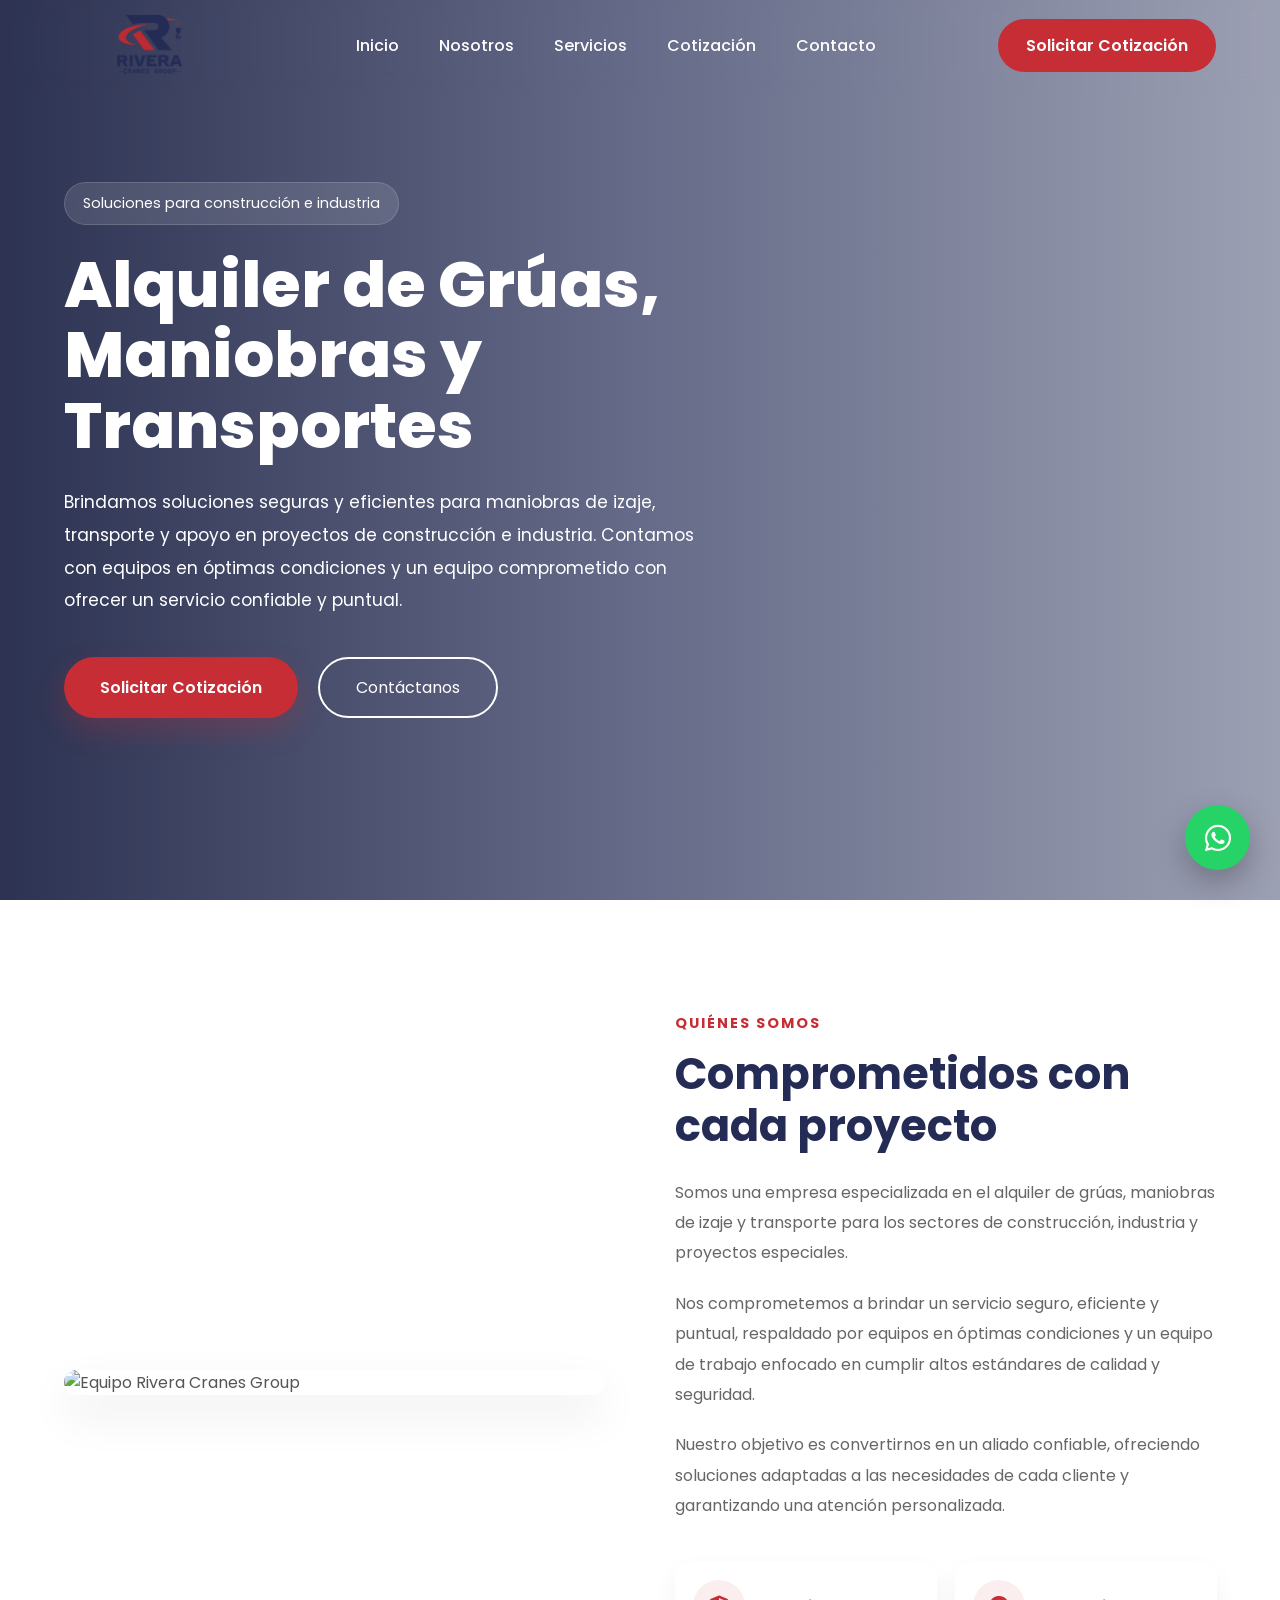
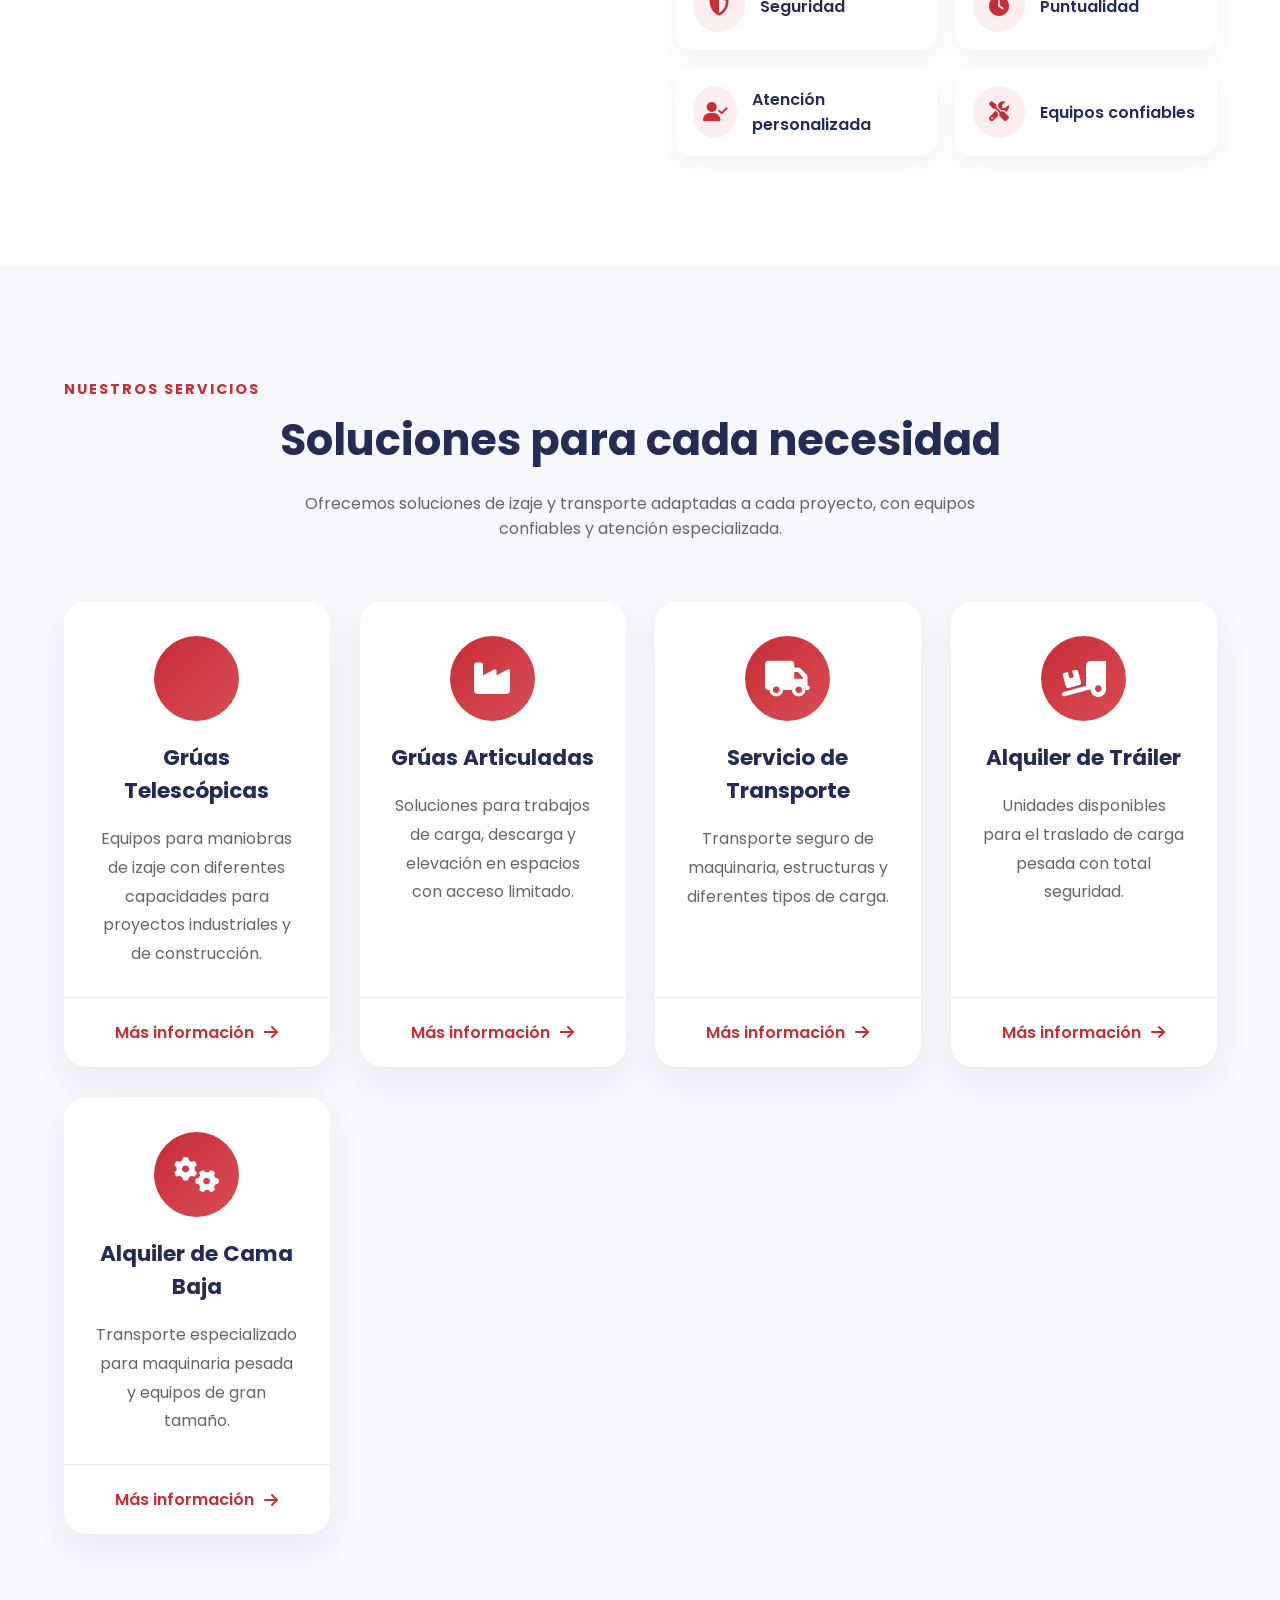
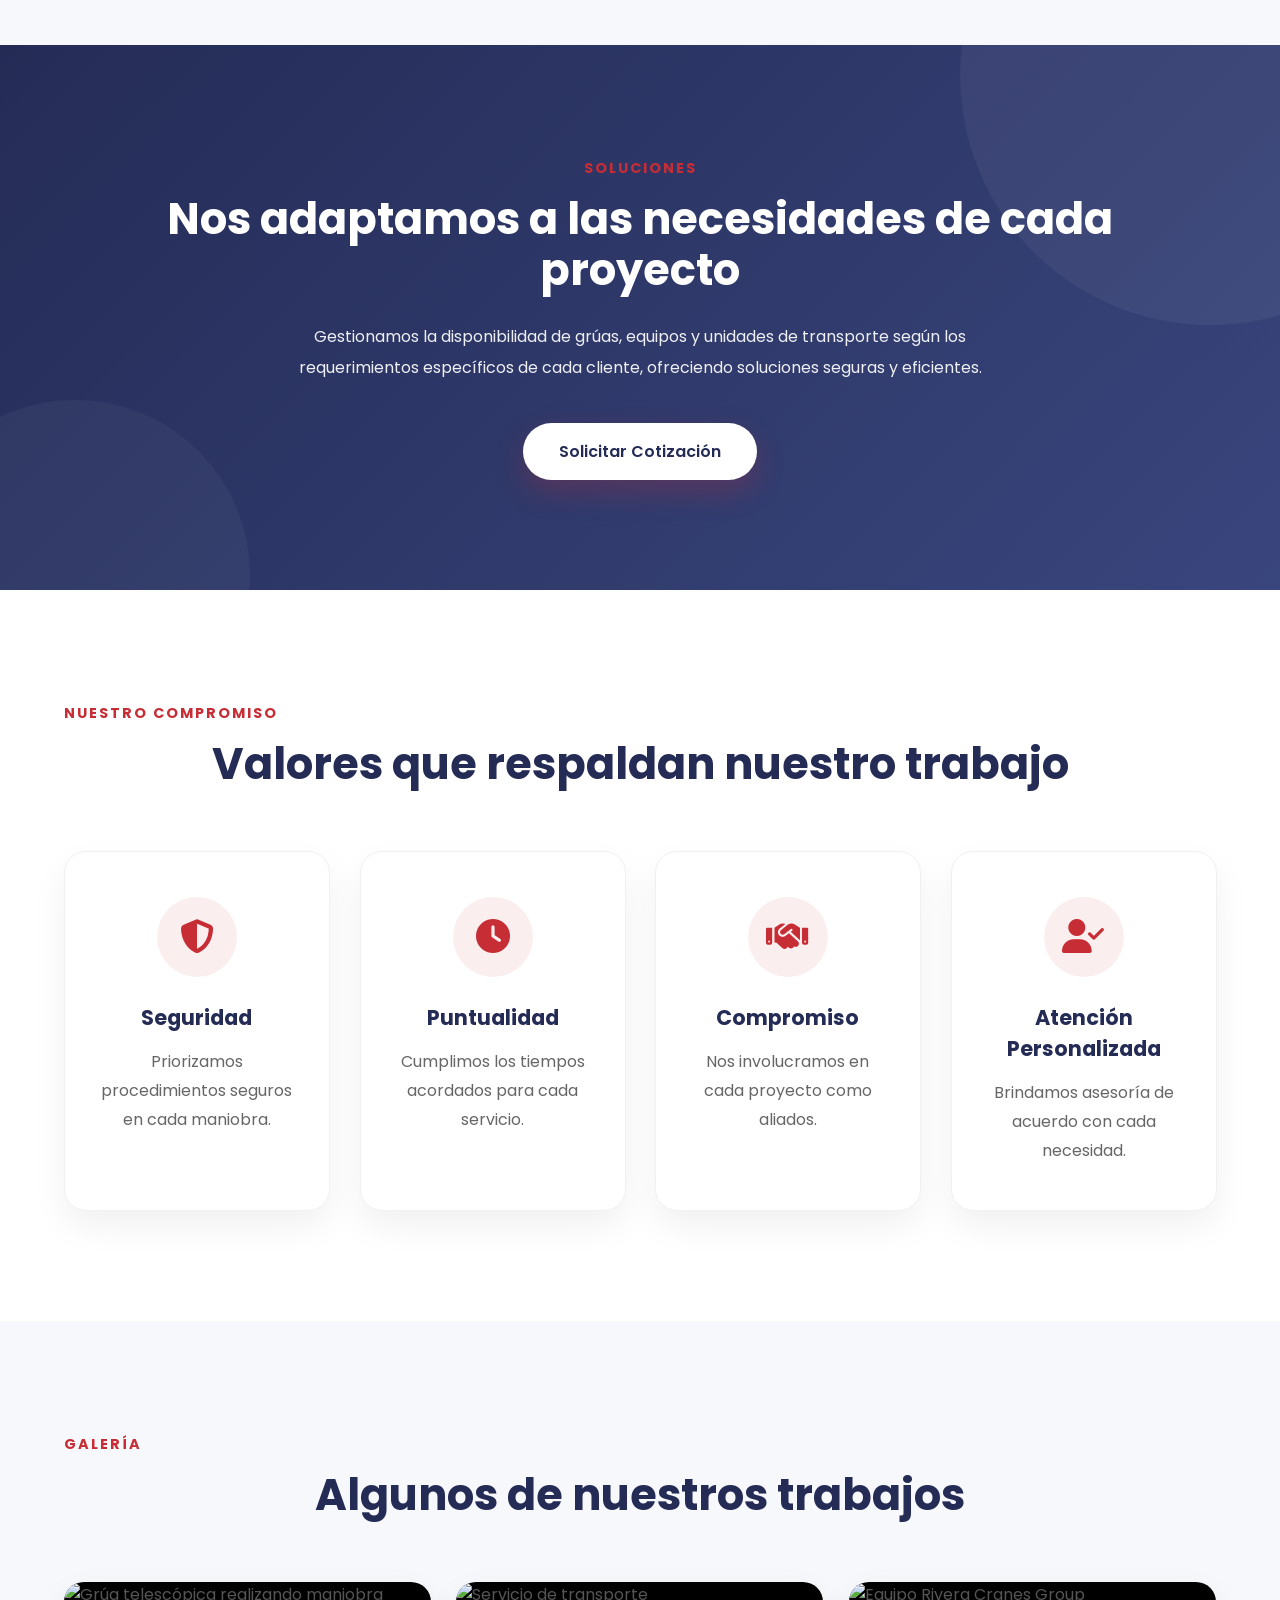
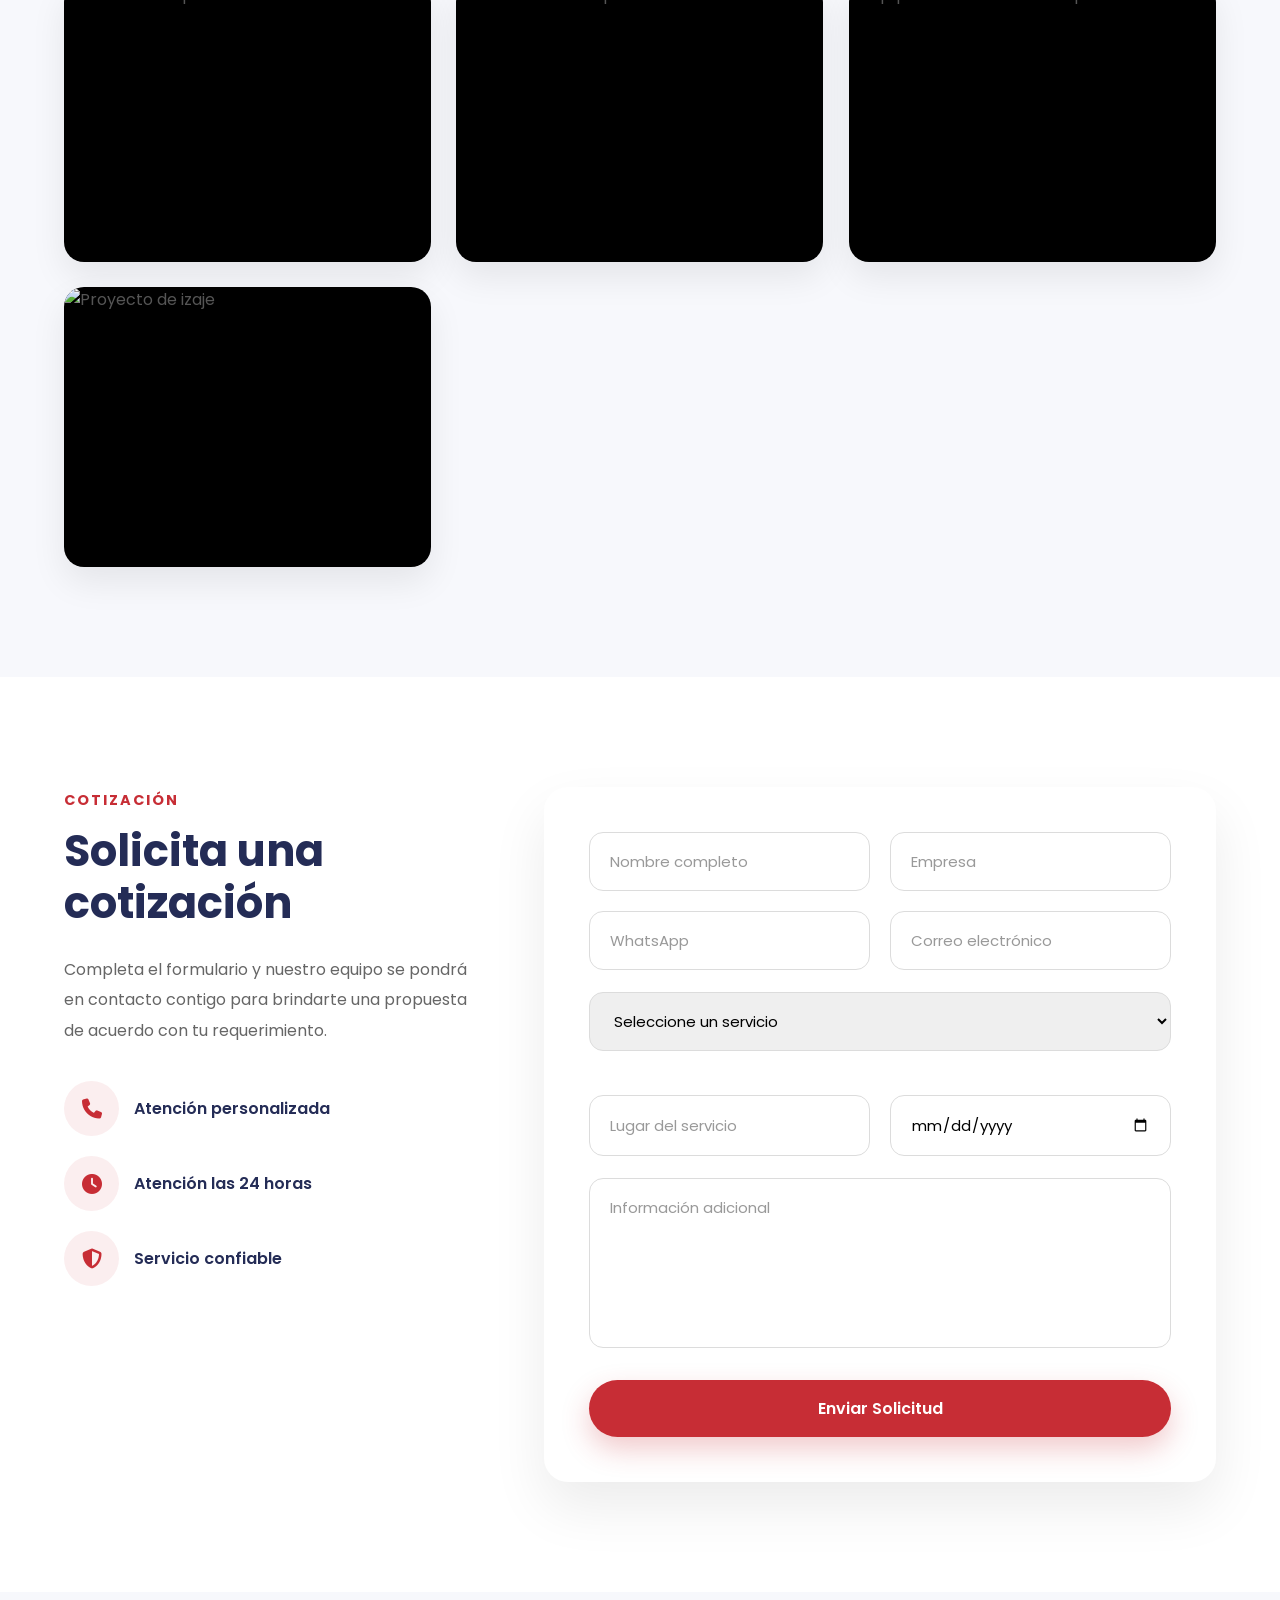
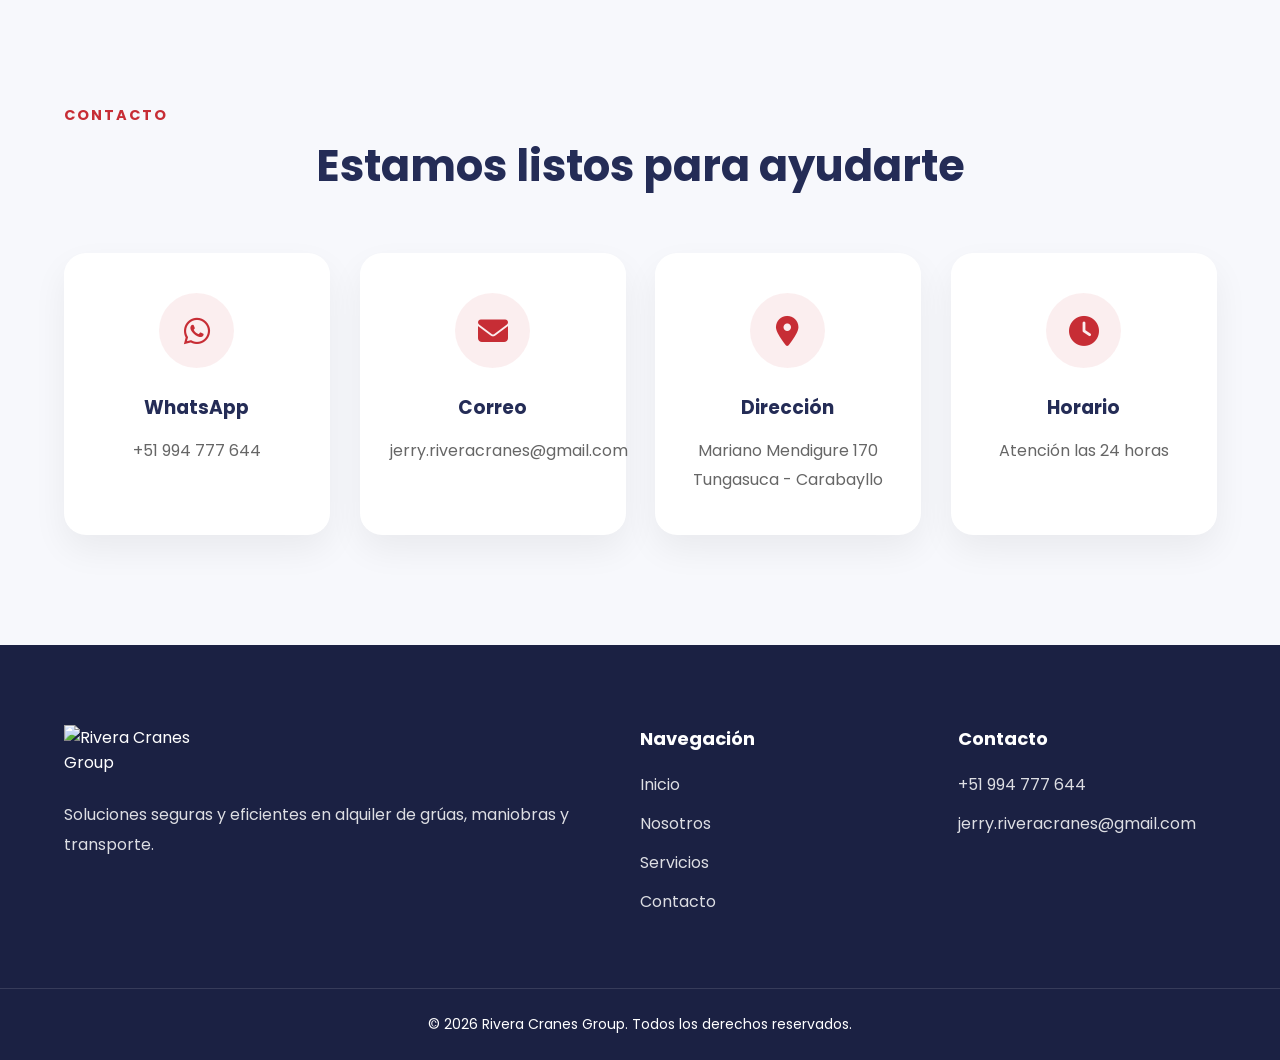
==== commit 70e05670: "fix logo" ====
--- a/index.html
+++ b/index.html
@@ -38,7 +38,7 @@
 
             <a href="#inicio" class="logo">
 
-                <img src="logo.png" alt="Rivera Cranes Group" class="logo-img">
+                <img src="./LOGO.png" alt="Rivera Cranes Group" class="logo-img">
 
             </a>
 
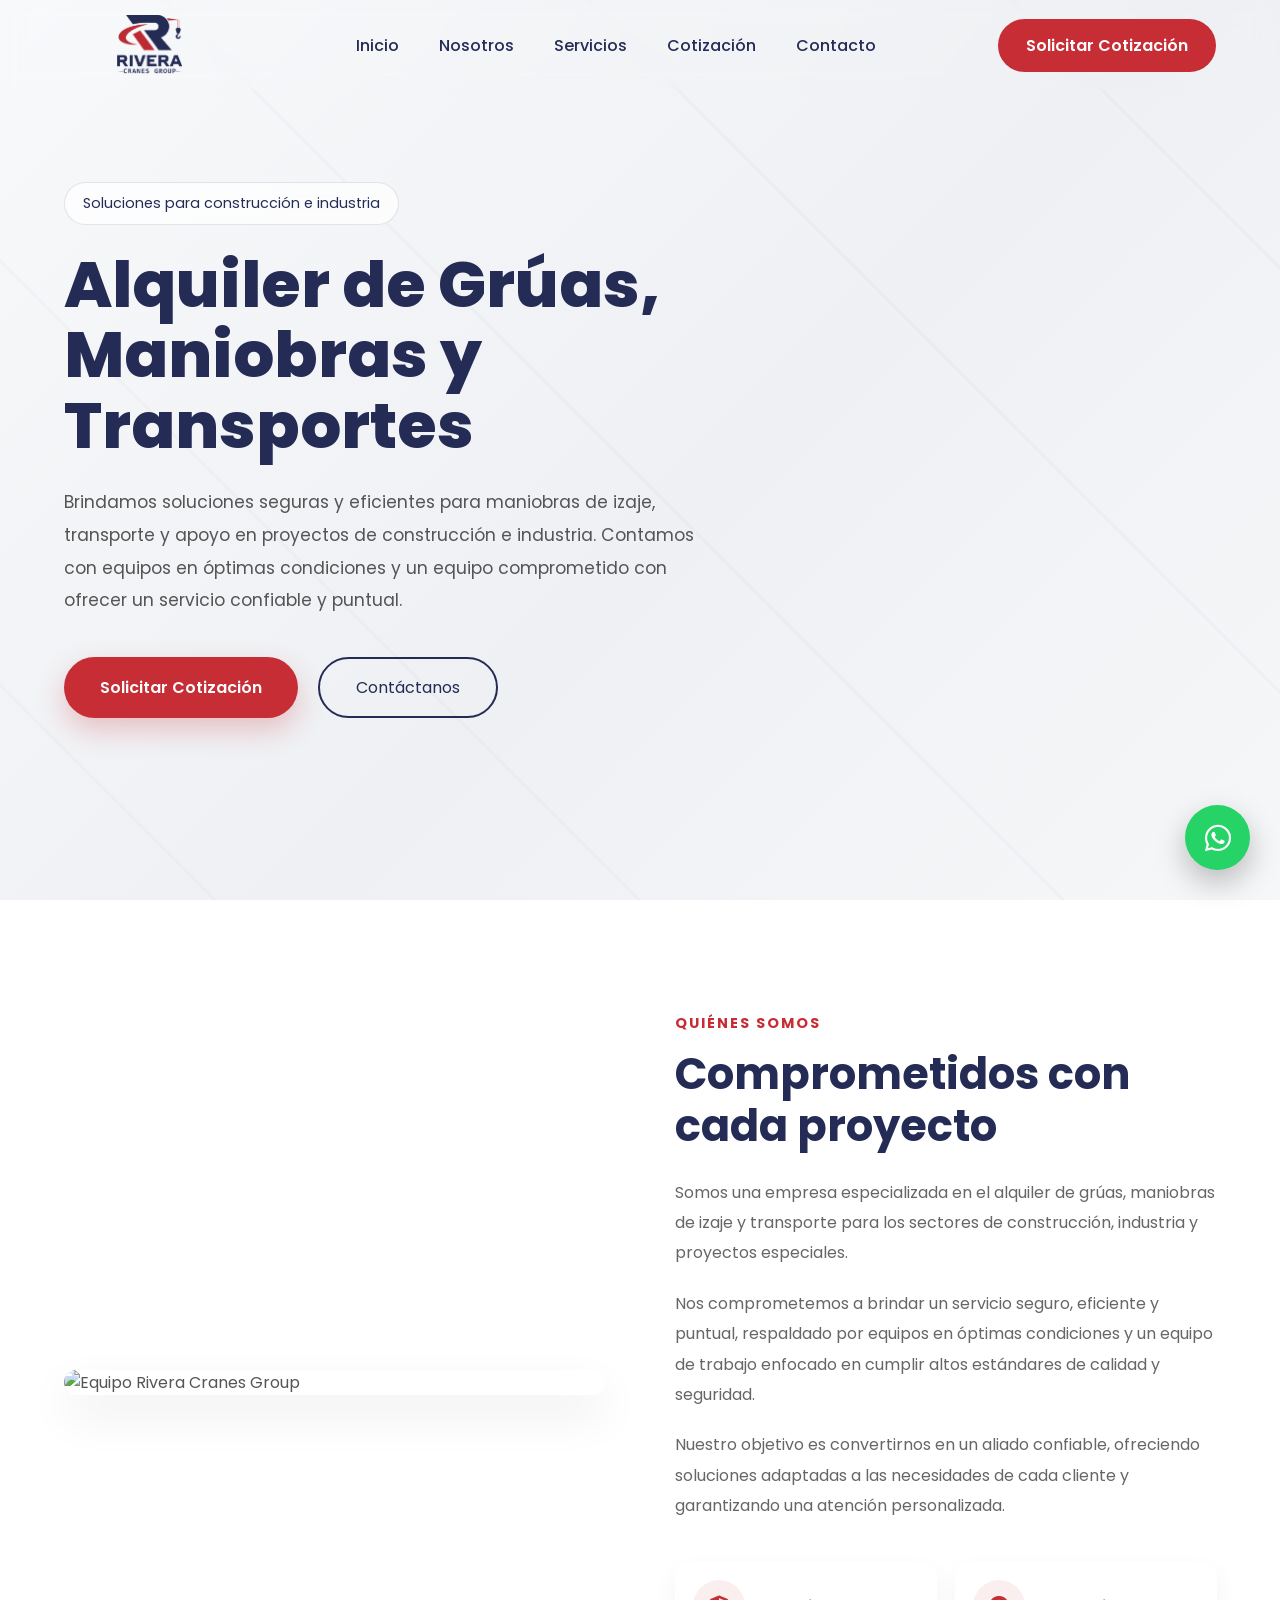
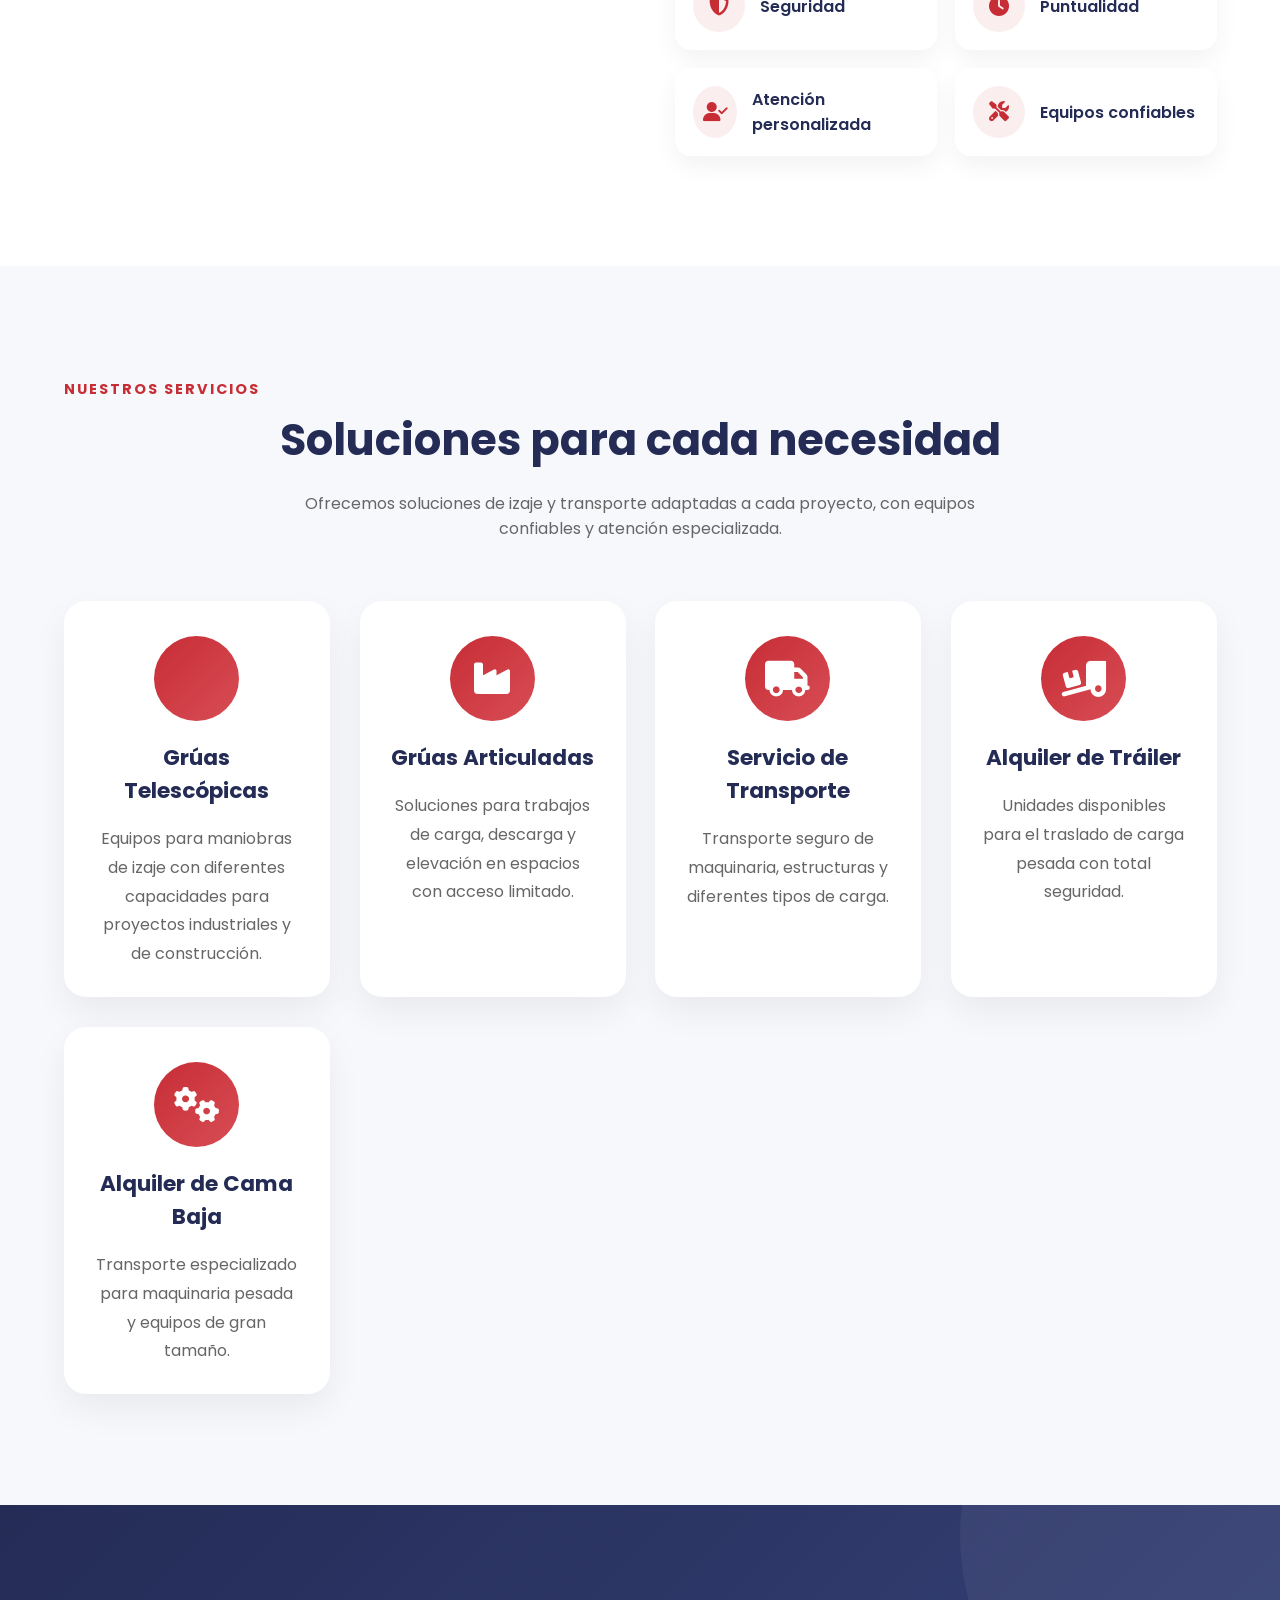
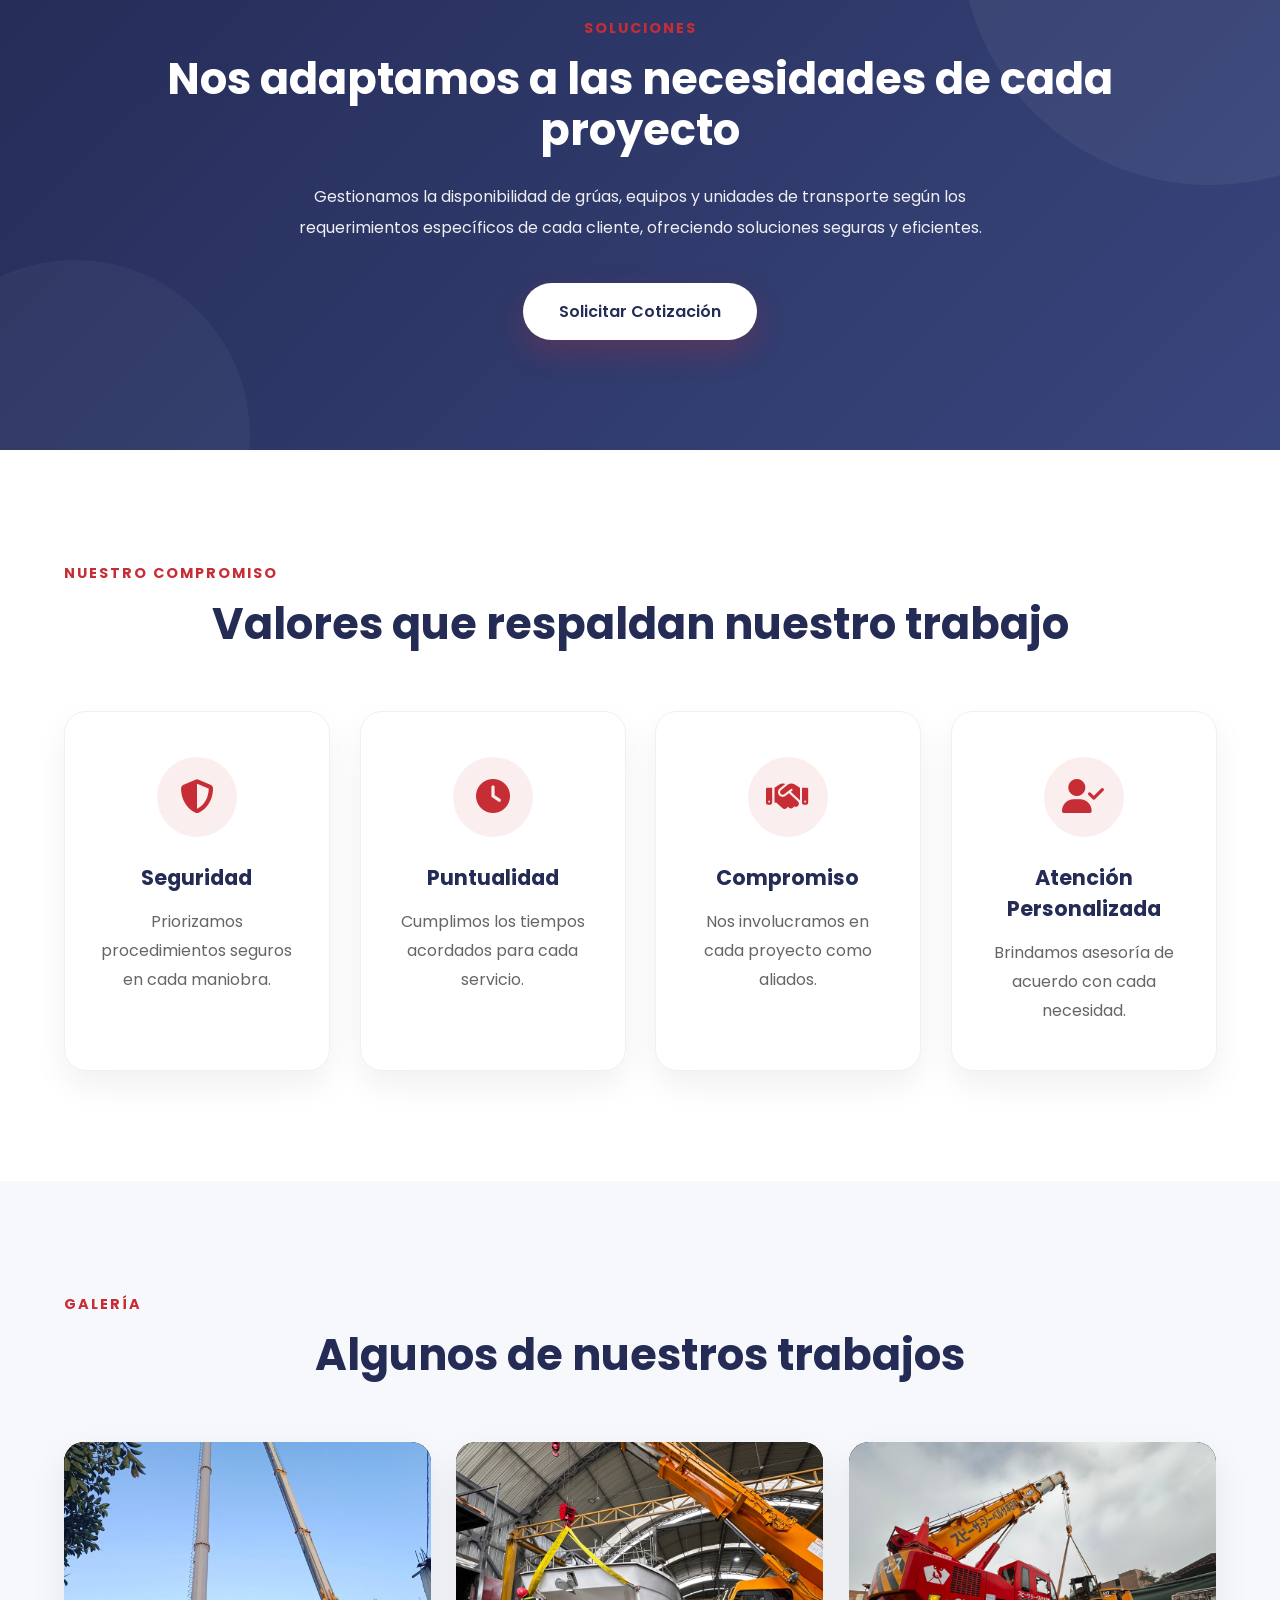
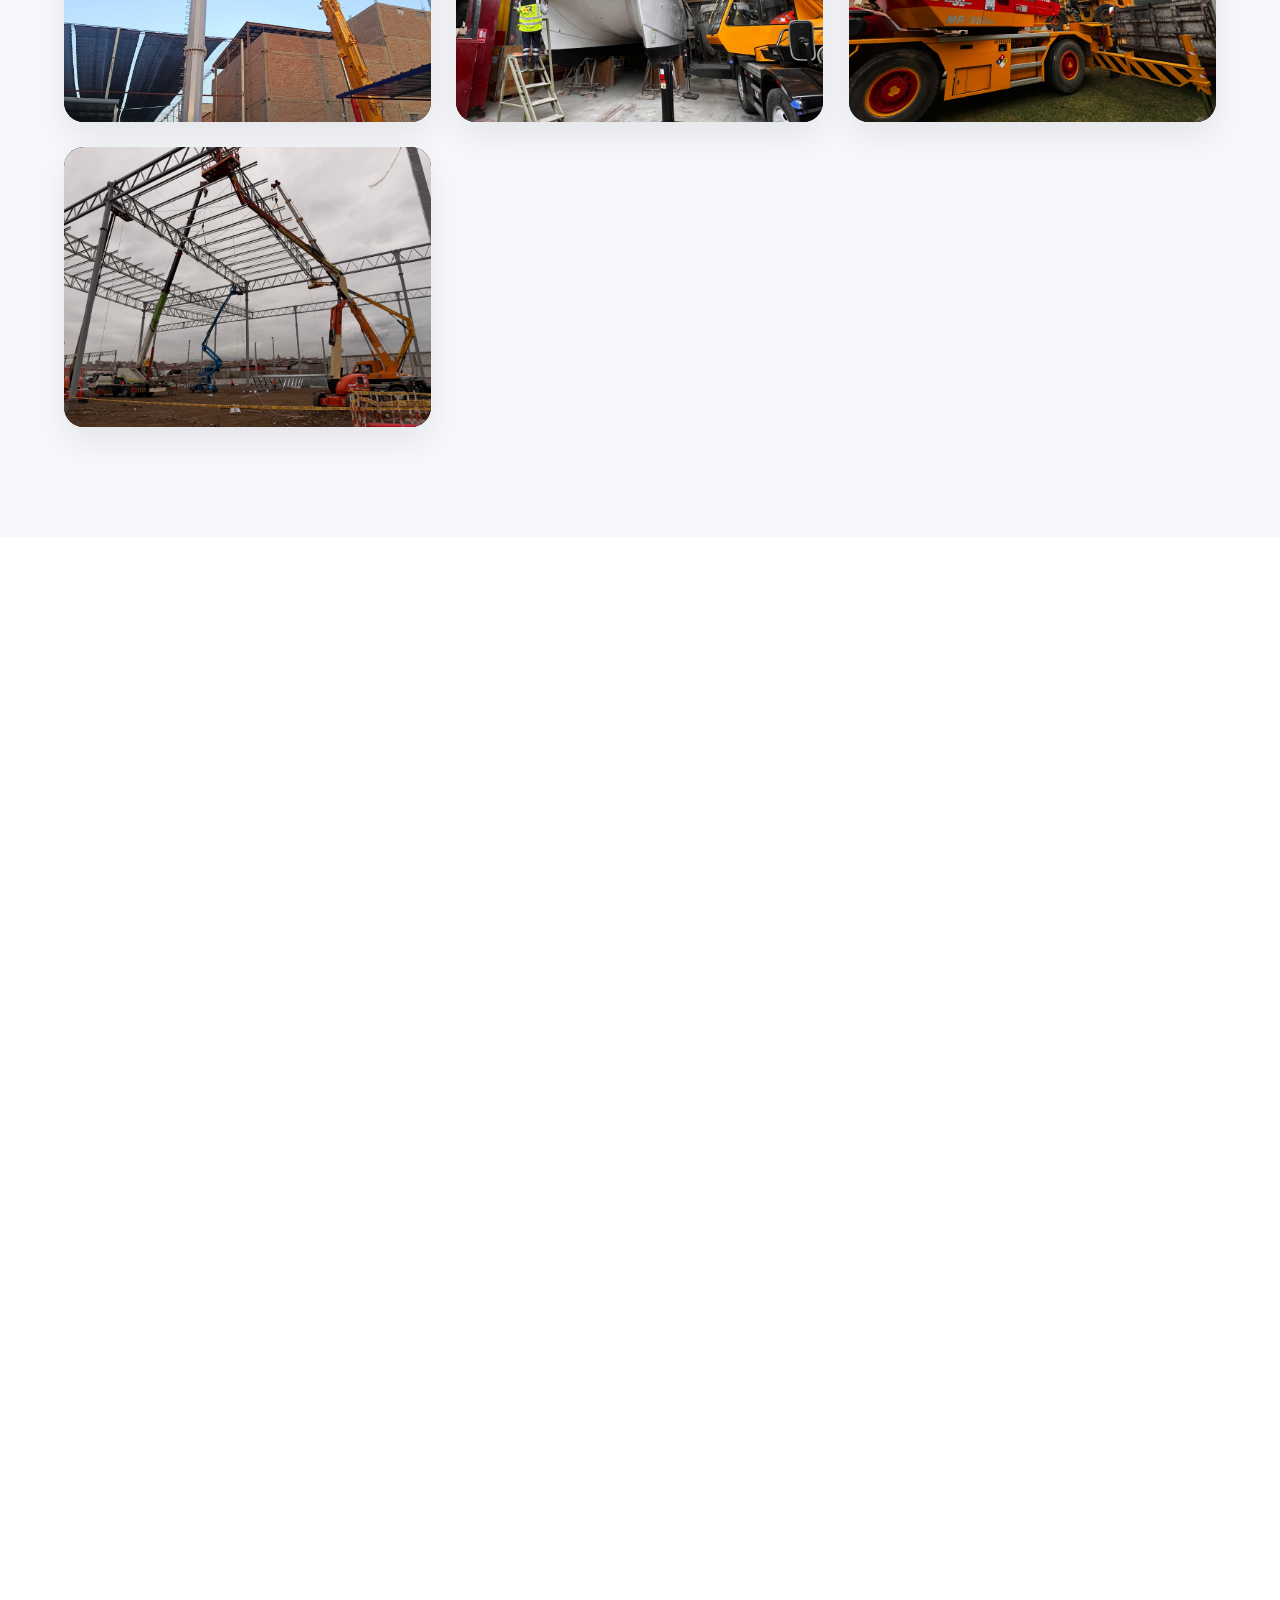
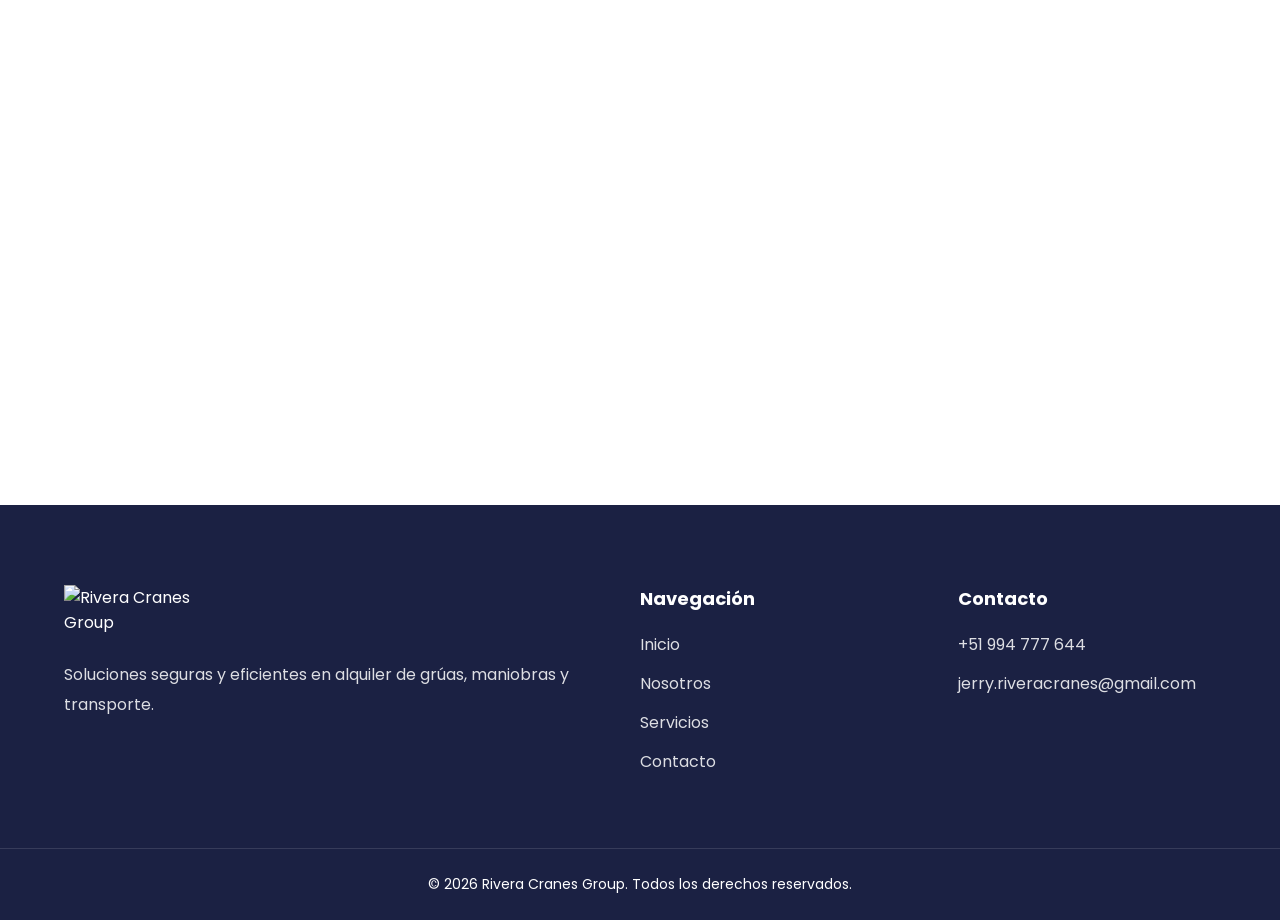
==== commit 3343e33d: "new images" ====
--- a/index.html
+++ b/index.html
@@ -1,915 +1,48 @@
-<!DOCTYPE html>
+<!doctype html>
 <html lang="es">
-
-<head>
-
-    <meta charset="UTF-8">
-    <meta name="viewport" content="width=device-width, initial-scale=1.0">
-
+  <head>
+    <meta charset="UTF-8" />
+    <meta name="viewport" content="width=device-width, initial-scale=1.0" />
     <title>Rivera Cranes Group | Alquiler de Grúas, Maniobras y Transportes</title>
-
-    <meta name="description"
-        content="Rivera Cranes Group brinda soluciones en alquiler de grúas, maniobras de izaje y transporte para proyectos de construcción e industria.">
-
-    <link rel="preconnect" href="https://fonts.googleapis.com">
-
-    <link rel="preconnect" href="https://fonts.gstatic.com" crossorigin>
-
+    <meta
+      name="description"
+      content="Rivera Cranes Group brinda soluciones en alquiler de grúas, maniobras de izaje y transporte para proyectos de construcción e industria."
+    />
+    <link rel="preconnect" href="https://fonts.googleapis.com" />
+    <link rel="preconnect" href="https://fonts.gstatic.com" crossorigin />
     <link
-        href="https://fonts.googleapis.com/css2?family=Poppins:wght@300;400;500;600;700;800&display=swap"
-        rel="stylesheet">
-
-    <link rel="stylesheet"
-        href="https://cdnjs.cloudflare.com/ajax/libs/font-awesome/6.7.1/css/all.min.css">
-
-    <link rel="stylesheet" href="style.css">
-
-</head>
-
-<body>
-
-<!-- ================= HEADER ================= -->
-
-<header class="header">
-
-    <div class="container">
-
-        <nav class="navbar">
-
-            <a href="#inicio" class="logo">
-
-                <img src="./LOGO.png" alt="Rivera Cranes Group" class="logo-img">
-
-            </a>
-
-            <ul class="nav-links">
-
-                <li><a href="#inicio">Inicio</a></li>
-
-                <li><a href="#nosotros">Nosotros</a></li>
-
-                <li><a href="#servicios">Servicios</a></li>
-
-                <li><a href="#cotizacion">Cotización</a></li>
-
-                <li><a href="#contacto">Contacto</a></li>
-
-            </ul>
-
-            <a href="#cotizacion" class="btn-header">
-
-                Solicitar Cotización
-
-            </a>
-
-            <div class="menu-mobile">
-
-                <i class="fa-solid fa-bars"></i>
-
-            </div>
-
-        </nav>
-
-    </div>
-
-</header>
-
-<!-- ================= HERO ================= -->
-
-<section class="hero" id="inicio">
-
-    <div class="hero-overlay"></div>
-
-    <div class="container hero-grid">
-
-        <div class="hero-content">
-
-            <span class="hero-badge">
-
-                Soluciones para construcción e industria
-
-            </span>
-
-            <h1>
-
-                Alquiler de Grúas,
-                Maniobras y
-                Transportes
-
-            </h1>
-
-            <p>
-
-                Brindamos soluciones seguras y eficientes para maniobras de
-                izaje, transporte y apoyo en proyectos de construcción e
-                industria. Contamos con equipos en óptimas condiciones y un
-                equipo comprometido con ofrecer un servicio confiable y puntual.
-
-            </p>
-
-            <div class="hero-buttons">
-
-                <a href="#cotizacion" class="btn-primary">
-
-                    Solicitar Cotización
-
-                </a>
-
-                <a href="#contacto" class="btn-secondary">
-
-                    Contáctanos
-
-                </a>
-
-            </div>
-
-        </div>
-
-    </div>
-
-</section>
-
-<main>
-
-<!-- ================= NOSOTROS ================= -->
-
-<section class="nosotros section" id="nosotros">
-
-    <div class="container about-grid">
-
-        <div class="about-image">
-
-            <img
-                src="img/nosotros.jpg"
-                alt="Equipo Rivera Cranes Group">
-
-        </div>
-
-        <div class="about-text">
-
-            <span class="section-subtitle">
-
-                QUIÉNES SOMOS
-
-            </span>
-
-            <h2>
-
-                Comprometidos con cada proyecto
-
-            </h2>
-
-            <p>
-
-                Somos una empresa especializada en el alquiler de grúas,
-                maniobras de izaje y transporte para los sectores de
-                construcción, industria y proyectos especiales.
-
-            </p>
-
-            <p>
-
-                Nos comprometemos a brindar un servicio seguro, eficiente
-                y puntual, respaldado por equipos en óptimas condiciones
-                y un equipo de trabajo enfocado en cumplir altos estándares
-                de calidad y seguridad.
-
-            </p>
-
-            <p>
-
-                Nuestro objetivo es convertirnos en un aliado confiable,
-                ofreciendo soluciones adaptadas a las necesidades de cada
-                cliente y garantizando una atención personalizada.
-
-            </p>
-
-            <div class="about-features">
-
-                <div>
-
-                    <i class="fa-solid fa-shield-halved"></i>
-
-                    <span>Seguridad</span>
-
-                </div>
-
-                <div>
-
-                    <i class="fa-solid fa-clock"></i>
-
-                    <span>Puntualidad</span>
-
-                </div>
-
-                <div>
-
-                    <i class="fa-solid fa-user-check"></i>
-
-                    <span>Atención personalizada</span>
-
-                </div>
-
-                <div>
-
-                    <i class="fa-solid fa-screwdriver-wrench"></i>
-
-                    <span>Equipos confiables</span>
-
-                </div>
-
-            </div>
-
-        </div>
-
-    </div>
-
-</section>
-
-<!-- ================= SERVICIOS ================= -->
-
-<section class="servicios section" id="servicios">
-
-    <div class="container">
-
-        <span class="section-subtitle">
-
-            NUESTROS SERVICIOS
-
-        </span>
-
-        <h2>
-
-            Soluciones para cada necesidad
-
-        </h2>
-
-        <p class="section-description">
-
-            Ofrecemos soluciones de izaje y transporte adaptadas
-            a cada proyecto, con equipos confiables y atención
-            especializada.
-
-        </p>
-
-        <div class="services-grid">
-
-            <article class="service-card">
-
-                <div class="service-icon">
-
-                    <i class="fa-solid fa-crane"></i>
-
-                </div>
-
-                <h3>
-
-                    Grúas Telescópicas
-
-                </h3>
-
-                <p>
-
-                    Equipos para maniobras de izaje con diferentes
-                    capacidades para proyectos industriales y de
-                    construcción.
-
-                </p>
-
-                <a href="servicios/gruas-telescopicas.html">
-
-                    Más información
-
-                    <i class="fa-solid fa-arrow-right"></i>
-
-                </a>
-
-            </article>
-
-            <article class="service-card">
-
-                <div class="service-icon">
-
-                    <i class="fa-solid fa-industry"></i>
-
-                </div>
-
-                <h3>
-
-                    Grúas Articuladas
-
-                </h3>
-
-                <p>
-
-                    Soluciones para trabajos de carga, descarga
-                    y elevación en espacios con acceso limitado.
-
-                </p>
-
-                <a href="servicios/gruas-articuladas.html">
-
-                    Más información
-
-                    <i class="fa-solid fa-arrow-right"></i>
-
-                </a>
-
-            </article>
-
-            <article class="service-card">
-
-                <div class="service-icon">
-
-                    <i class="fa-solid fa-truck"></i>
-
-                </div>
-
-                <h3>
-
-                    Servicio de Transporte
-
-                </h3>
-
-                <p>
-
-                    Transporte seguro de maquinaria,
-                    estructuras y diferentes tipos
-                    de carga.
-
-                </p>
-
-                <a href="servicios/transporte.html">
-
-                    Más información
-
-                    <i class="fa-solid fa-arrow-right"></i>
-
-                </a>
-
-            </article>
-
-            <article class="service-card">
-
-                <div class="service-icon">
-
-                    <i class="fa-solid fa-truck-ramp-box"></i>
-
-                </div>
-
-                <h3>
-
-                    Alquiler de Tráiler
-
-                </h3>
-
-                <p>
-
-                    Unidades disponibles para el traslado
-                    de carga pesada con total seguridad.
-
-                </p>
-
-                <a href="servicios/trailer.html">
-
-                    Más información
-
-                    <i class="fa-solid fa-arrow-right"></i>
-
-                </a>
-
-            </article>
-
-            <article class="service-card">
-
-                <div class="service-icon">
-
-                    <i class="fa-solid fa-gears"></i>
-
-                </div>
-
-                <h3>
-
-                    Alquiler de Cama Baja
-
-                </h3>
-
-                <p>
-
-                    Transporte especializado para maquinaria
-                    pesada y equipos de gran tamaño.
-
-                </p>
-
-                <a href="servicios/cama-baja.html">
-
-                    Más información
-
-                    <i class="fa-solid fa-arrow-right"></i>
-
-                </a>
-
-            </article>
-
-        </div>
-
-    </div>
-
-</section>
-
-<!-- ================= SOLUCIONES ================= -->
-
-<section class="soluciones section">
-
-    <div class="container">
-
-        <span class="section-subtitle">
-
-            SOLUCIONES
-
-        </span>
-
-        <h2>
-
-            Nos adaptamos a las necesidades de cada proyecto
-
-        </h2>
-
-        <p>
-
-            Gestionamos la disponibilidad de grúas, equipos y unidades
-            de transporte según los requerimientos específicos de cada
-            cliente, ofreciendo soluciones seguras y eficientes.
-
-        </p>
-
-        <a href="#cotizacion" class="btn-primary">
-
-            Solicitar Cotización
-
-        </a>
-
-    </div>
-
-</section>
-
-<!-- ================= COMPROMISO ================= -->
-
-<section class="compromiso section">
-
-    <div class="container">
-
-        <span class="section-subtitle">
-
-            NUESTRO COMPROMISO
-
-        </span>
-
-        <h2>
-
-            Valores que respaldan nuestro trabajo
-
-        </h2>
-
-        <div class="commit-grid">
-
-            <article class="commit-card">
-
-                <i class="fa-solid fa-shield-halved"></i>
-
-                <h3>Seguridad</h3>
-
-                <p>
-
-                    Priorizamos procedimientos seguros en cada maniobra.
-
-                </p>
-
-            </article>
-
-            <article class="commit-card">
-
-                <i class="fa-solid fa-clock"></i>
-
-                <h3>Puntualidad</h3>
-
-                <p>
-
-                    Cumplimos los tiempos acordados para cada servicio.
-
-                </p>
-
-            </article>
-
-            <article class="commit-card">
-
-                <i class="fa-solid fa-handshake"></i>
-
-                <h3>Compromiso</h3>
-
-                <p>
-
-                    Nos involucramos en cada proyecto como aliados.
-
-                </p>
-
-            </article>
-
-            <article class="commit-card">
-
-                <i class="fa-solid fa-user-check"></i>
-
-                <h3>Atención Personalizada</h3>
-
-                <p>
-
-                    Brindamos asesoría de acuerdo con cada necesidad.
-
-                </p>
-
-            </article>
-
-        </div>
-
-    </div>
-
-</section>
-
-<!-- ================= GALERÍA ================= -->
-
-<section class="galeria section">
-
-    <div class="container">
-
-        <span class="section-subtitle">
-
-            GALERÍA
-
-        </span>
-
-        <h2>
-
-            Algunos de nuestros trabajos
-
-        </h2>
-
-        <div class="gallery-grid">
-
-            <div class="gallery-item">
-
-                <img src="img/gallery1.jpg"
-                    alt="Grúa telescópica realizando maniobra"
-                    loading="lazy">
-
-            </div>
-
-            <div class="gallery-item">
-
-                <img src="img/gallery2.jpg"
-                    alt="Servicio de transporte"
-                    loading="lazy">
-
-            </div>
-
-            <div class="gallery-item">
-
-                <img src="img/gallery3.jpg"
-                    alt="Equipo Rivera Cranes Group"
-                    loading="lazy">
-
-            </div>
-
-            <div class="gallery-item">
-
-                <img src="img/gallery4.jpg"
-                    alt="Proyecto de izaje"
-                    loading="lazy">
-
-            </div>
-
-        </div>
-
-    </div>
-
-</section>
-
-<!-- ================= COTIZACIÓN ================= -->
-
-<section class="cotizacion section" id="cotizacion">
-
-    <div class="container">
-
-        <div class="quote-wrapper">
-
-            <div class="quote-info">
-
-                <span class="section-subtitle">
-
-                    COTIZACIÓN
-
-                </span>
-
-                <h2>
-
-                    Solicita una cotización
-
-                </h2>
-
-                <p>
-
-                    Completa el formulario y nuestro equipo se pondrá
-                    en contacto contigo para brindarte una propuesta
-                    de acuerdo con tu requerimiento.
-
-                </p>
-
-                <div class="quote-items">
-
-                    <div>
-
-                        <i class="fa-solid fa-phone"></i>
-
-                        Atención personalizada
-
-                    </div>
-
-                    <div>
-
-                        <i class="fa-solid fa-clock"></i>
-
-                        Atención las 24 horas
-
-                    </div>
-
-                    <div>
-
-                        <i class="fa-solid fa-shield-halved"></i>
-
-                        Servicio confiable
-
-                    </div>
-
-                </div>
-
-            </div>
-
-            <div class="quote-form">
-
-                <form id="quote-form">
-
-                    <div class="form-grid">
-
-                        <input type="text" placeholder="Nombre completo">
-
-                        <input type="text" placeholder="Empresa">
-
-                        <input type="tel" placeholder="WhatsApp">
-
-                        <input type="email" placeholder="Correo electrónico">
-
-                    </div>
-
-                    <select id="servicio">
-
-                        <option value="">
-                            Seleccione un servicio
-                        </option>
-
-                        <option value="telescopica">
-                            Grúas Telescópicas
-                        </option>
-
-                        <option value="articulada">
-                            Grúas Articuladas
-                        </option>
-
-                        <option value="transporte">
-                            Servicio de Transporte
-                        </option>
-
-                        <option value="trailer">
-                            Alquiler de Tráiler
-                        </option>
-
-                        <option value="cama">
-                            Alquiler de Cama Baja
-                        </option>
-
-                    </select>
-
-                    <div id="extra-fields"></div>
-
-                    <div class="form-grid">
-
-                        <input type="text"
-                            placeholder="Lugar del servicio">
-
-                        <input type="date">
-
-                    </div>
-
-                    <textarea
-                        placeholder="Información adicional"></textarea>
-
-                    <button type="submit" class="btn-primary">
-
-                        Enviar Solicitud
-
-                    </button>
-
-                </form>
-
-            </div>
-
-        </div>
-
-    </div>
-
-</section>
-
-<!-- ================= CONTACTO ================= -->
-
-<section class="contacto section" id="contacto">
-
-    <div class="container">
-
-        <span class="section-subtitle">
-
-            CONTACTO
-
-        </span>
-
-        <h2>
-
-            Estamos listos para ayudarte
-
-        </h2>
-
-        <div class="contact-grid">
-
-            <div class="contact-card">
-
-                <i class="fa-brands fa-whatsapp"></i>
-
-                <h3>
-
-                    WhatsApp
-
-                </h3>
-
-                <p>
-
-                    +51 994 777 644
-
-                </p>
-
-            </div>
-
-            <div class="contact-card">
-
-                <i class="fa-solid fa-envelope"></i>
-
-                <h3>
-
-                    Correo
-
-                </h3>
-
-                <p>
-
-                    jerry.riveracranes@gmail.com
-
-                </p>
-
-            </div>
-
-            <div class="contact-card">
-
-                <i class="fa-solid fa-location-dot"></i>
-
-                <h3>
-
-                    Dirección
-
-                </h3>
-
-                <p>
-
-                    Mariano Mendigure 170<br>
-                    Tungasuca - Carabayllo
-
-                </p>
-
-            </div>
-
-            <div class="contact-card">
-
-                <i class="fa-solid fa-clock"></i>
-
-                <h3>
-
-                    Horario
-
-                </h3>
-
-                <p>
-
-                    Atención las 24 horas
-
-                </p>
-
-            </div>
-
-        </div>
-
-    </div>
-
-</section>
-
-<!-- ================= FOOTER ================= -->
-
-<footer>
-
-    <div class="container footer-grid">
-
-        <div class="footer-brand">
-
-            <img
-                src="img/logo.png"
-                alt="Rivera Cranes Group">
-
-            <p>
-
-                Soluciones seguras y eficientes en alquiler de grúas,
-                maniobras y transporte.
-
-            </p>
-
-        </div>
-
-        <div>
-
-            <h4>
-
-                Navegación
-
-            </h4>
-
-            <a href="#inicio">Inicio</a>
-
-            <a href="#nosotros">Nosotros</a>
-
-            <a href="#servicios">Servicios</a>
-
-            <a href="#contacto">Contacto</a>
-
-        </div>
-
-        <div>
-
-            <h4>
-
-                Contacto
-
-            </h4>
-
-            <p>
-
-                +51 994 777 644
-
-            </p>
-
-            <p>
-
-                jerry.riveracranes@gmail.com
-
-            </p>
-
-        </div>
-
-    </div>
-
-    <div class="footer-copy">
-
-        © 2026 Rivera Cranes Group.
-        Todos los derechos reservados.
-
-    </div>
-
-</footer>
-
-<a href="https://wa.me/51994777644"
-    class="whatsapp"
-    target="_blank">
-
-    <i class="fa-brands fa-whatsapp"></i>
-
-</a>
-
-<script src="script.js"></script>
-
-</main>
-
-</body>
-
-</html>+      href="https://fonts.googleapis.com/css2?family=Poppins:wght@300;400;500;600;700;800&display=swap"
+      rel="stylesheet"
+    />
+    <link
+      rel="stylesheet"
+      href="https://cdnjs.cloudflare.com/ajax/libs/font-awesome/6.7.1/css/all.min.css"
+    />
+    <link rel="stylesheet" href="style.css" />
+  </head>
+  <body>
+    <p id="component-load-error" class="component-load-error" role="alert" hidden></p>
+    <script>
+      if (window.location.protocol === "file:") {
+        const notice = document.getElementById("component-load-error");
+        notice.hidden = false;
+        notice.textContent =
+          "El navegador no permite cargar las secciones al abrir este archivo directamente. Abre start-local.bat para iniciar una vista previa local.";
+      }
+    </script>
+    <div data-component="header"></div>
+    <div data-component="hero"></div>
+    <main>
+      <div data-component="about"></div>
+      <div data-component="services"></div>
+      <div data-component="solutions"></div>
+      <div data-component="commitments"></div>
+      <div data-component="gallery"></div>
+      <div data-component="quote"></div>
+      <div data-component="contact"></div>
+    </main>
+    <div data-component="footer"></div>
+    <div data-component="whatsapp"></div>
+    <script type="module" src="script.js"></script>
+  </body>
+</html>
--- a/style.css
+++ b/style.css
@@ -46,6 +46,28 @@
 
 }
 
+.component-load-error{
+
+    position:fixed;
+
+    z-index:9999;
+
+    inset:20px 20px auto;
+
+    padding:18px 22px;
+
+    border:1px solid #e8a4a8;
+
+    border-radius:12px;
+
+    background:#fff2f2;
+
+    color:#8d1d25;
+
+    box-shadow:0 10px 30px rgba(0,0,0,.12);
+
+}
+
 img{
 
     display:block;
@@ -260,163 +282,172 @@
 
 .nav-links a{
 
+    color:#242C56;
+
+    font-weight:500;
+
+    transition:.3s;
+
+}
+
+.nav-links a:hover{
+
+    color:var(--rojo);
+
+}
+
+.btn-header{
+
+    background:var(--rojo);
+
     color:white;
 
-    font-weight:500;
+    padding:14px 28px;
+
+    border-radius:50px;
+
+    font-weight:600;
 
     transition:.3s;
 
 }
 
-.nav-links a:hover{
-
-    color:var(--rojo);
-
-}
-
-.btn-header{
-
-    background:var(--rojo);
+.btn-header:hover{
+
+    background:var(--rojo-hover);
+
+}
+
+.menu-mobile{
+
+    display:none;
+
+    font-size:28px;
 
     color:white;
 
-    padding:14px 28px;
-
-    border-radius:50px;
-
-    font-weight:600;
-
-    transition:.3s;
-
-}
-
-.btn-header:hover{
-
-    background:var(--rojo-hover);
-
-}
-
-.menu-mobile{
-
-    display:none;
-
-    font-size:28px;
+    cursor:pointer;
+
+}
+
+/*==================================================
+HERO
+==================================================*/
+
+.hero{
+
+    min-height:100vh;
+
+    background:#f2f3f5;
+
+    position:relative;
+
+    display:flex;
+
+    align-items:center;
+
+}
+
+.hero-overlay{
+
+    position:absolute;
+
+    inset:0;
+
+    background:
+    repeating-linear-gradient(
+        45deg,
+        transparent 0 150px,
+        rgba(36,44,86,.025) 151px 153px,
+        transparent 154px 300px
+    ),
+    linear-gradient(135deg,#f8f9fb,#eef0f3 55%,#f6f7f9);
+
+}
+
+.hero-grid{
+
+    position:relative;
+
+    z-index:2;
+
+    display:grid;
+
+    align-items:center;
+
+    min-height:100vh;
+
+}
+
+.hero-content{
+
+    max-width:720px;
+
+    color:var(--azul);
+
+}
+
+.hero-badge{
+
+    display:inline-block;
+
+    background:rgba(255,255,255,.72);
+
+    backdrop-filter:blur(8px);
+
+    border:1px solid rgba(36,44,86,.12);
+
+    color:var(--azul);
+
+    padding:10px 18px;
+
+    border-radius:40px;
+
+    margin-bottom:25px;
+
+    font-size:.9rem;
+
+}
+
+.hero h1{
+
+    font-size:4rem;
+
+    line-height:1.1;
+
+    margin-bottom:25px;
+
+    font-weight:800;
+
+}
+
+.hero p{
+
+    font-size:1.08rem;
+
+    line-height:1.9;
+
+    margin-bottom:40px;
+
+    max-width:650px;
+
+    color:#555;
+
+}
+
+.hero .btn-secondary{
+
+    border-color:var(--azul);
+
+    color:var(--azul);
+
+}
+
+.hero .btn-secondary:hover{
+
+    background:var(--azul);
 
     color:white;
-
-    cursor:pointer;
-
-}
-
-/*==================================================
-HERO
-==================================================*/
-
-.hero{
-
-    min-height:100vh;
-
-    background:
-
-    url(img/hero.jpg)
-
-    center center/cover;
-
-    position:relative;
-
-    display:flex;
-
-    align-items:center;
-
-}
-
-.hero-overlay{
-
-    position:absolute;
-
-    inset:0;
-
-    background:
-
-    linear-gradient(
-
-    90deg,
-
-    rgba(27,33,67,.92),
-
-    rgba(36,44,86,.70),
-
-    rgba(36,44,86,.45)
-
-    );
-
-}
-
-.hero-grid{
-
-    position:relative;
-
-    z-index:2;
-
-    display:grid;
-
-    align-items:center;
-
-    min-height:100vh;
-
-}
-
-.hero-content{
-
-    max-width:720px;
-
-    color:white;
-
-}
-
-.hero-badge{
-
-    display:inline-block;
-
-    background:rgba(255,255,255,.12);
-
-    backdrop-filter:blur(8px);
-
-    border:1px solid rgba(255,255,255,.15);
-
-    color:white;
-
-    padding:10px 18px;
-
-    border-radius:40px;
-
-    margin-bottom:25px;
-
-    font-size:.9rem;
-
-}
-
-.hero h1{
-
-    font-size:4rem;
-
-    line-height:1.1;
-
-    margin-bottom:25px;
-
-    font-weight:800;
-
-}
-
-.hero p{
-
-    font-size:1.08rem;
-
-    line-height:1.9;
-
-    margin-bottom:40px;
-
-    max-width:650px;
 
 }
 
@@ -2337,4 +2368,3 @@
     }
 
 }
-
